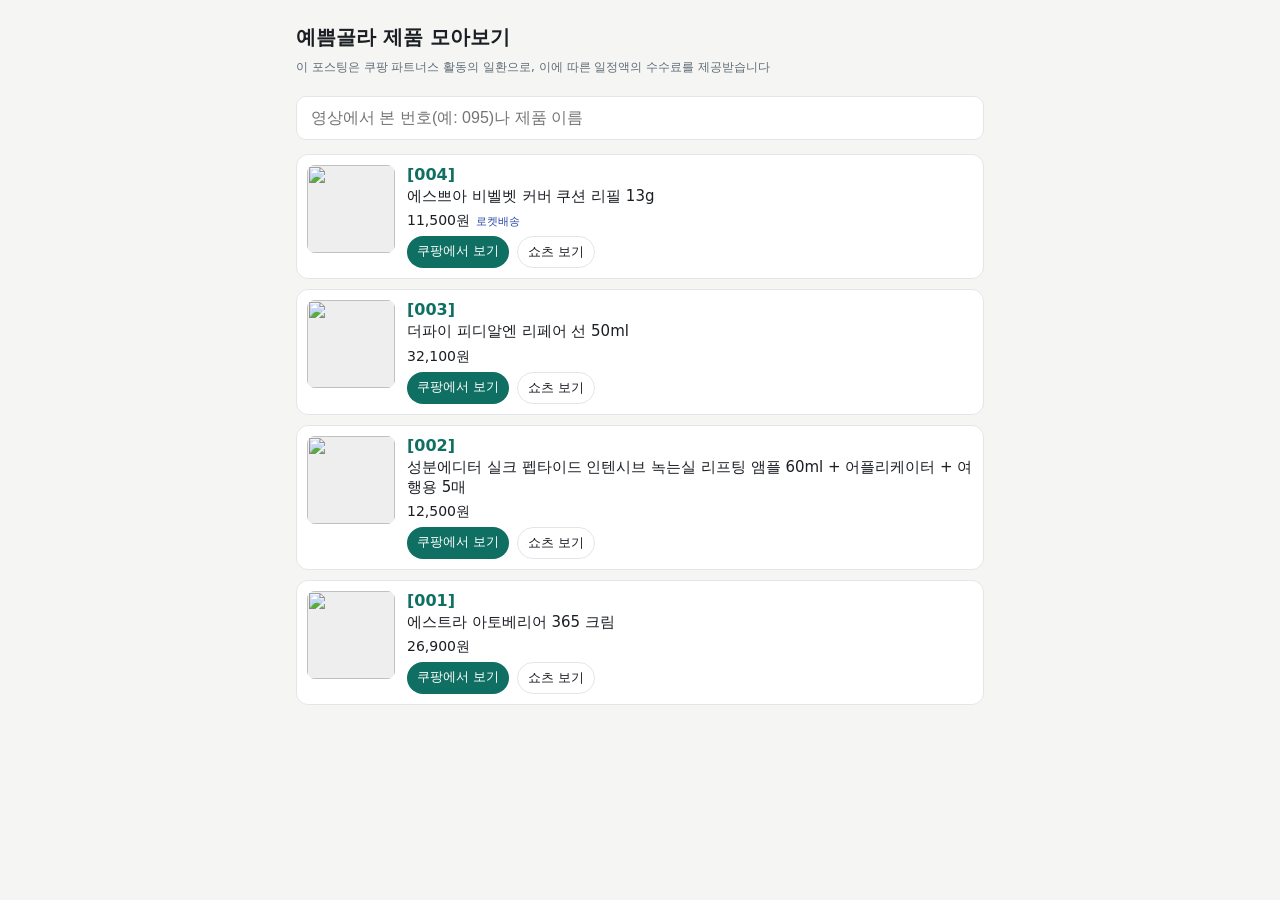
==== beauty/index.html @ f5d32987 "제품 모아보기 갱신" ====
<!doctype html><html lang="ko"><head><meta charset="utf-8"><meta name="viewport" content="width=device-width, initial-scale=1"><title>예쁨골라 제품 모아보기</title><meta name="robots" content="noindex"><meta name="generator" content="shorts-studio catalog"><style>
:root{--ink:#1b1f24;--muted:#5f6b76;--line:#e3e6e8;--bg:#f5f6f4;--accent:#0f6f62}
*{box-sizing:border-box}body{margin:0;background:var(--bg);color:var(--ink);font-family:Pretendard,"Malgun Gothic","Apple SD Gothic Neo",system-ui,sans-serif}
.wrap{max-width:720px;margin:0 auto;padding:16px}h1{font-size:20px;margin:8px 0}.note{font-size:12px;color:var(--muted);margin:0 0 12px}
input{width:100%;padding:12px 14px;font-size:16px;border:1px solid var(--line);border-radius:10px;margin:8px 0 14px}
.item{display:grid;grid-template-columns:88px 1fr;gap:12px;background:#fff;border:1px solid var(--line);border-radius:12px;padding:10px;margin-bottom:10px}
.item img{width:88px;height:88px;object-fit:cover;border-radius:8px;background:#eee}.no{font-weight:800;color:var(--accent)}
.name{margin:2px 0 4px;font-size:15px;line-height:1.35}.price{font-size:14px}.rocket{font-size:11px;color:#2448a8;margin-left:6px}
.links{display:flex;gap:8px;margin-top:6px;flex-wrap:wrap}.links a{font-size:13px;padding:6px 10px;border-radius:999px;text-decoration:none}
.buy{background:var(--accent);color:#fff}.short{border:1px solid var(--line);color:var(--ink)}.ch{display:block;background:#fff;border:1px solid var(--line);
border-radius:12px;padding:14px;margin-bottom:10px;color:var(--ink);text-decoration:none}.empty{color:var(--muted)}
</style></head><body><main class="wrap"><h1>예쁨골라 제품 모아보기</h1><p class="note">이 포스팅은 쿠팡 파트너스 활동의 일환으로, 이에 따른 일정액의 수수료를 제공받습니다</p><input id="q" type="search" placeholder="영상에서 본 번호(예: 095)나 제품 이름" aria-label="번호·이름으로 찾기"><article class="item" data-key="004 4 에스쁘아 비벨벳 커버 쿠션 리필 13g"><img src="https://img1a.coupangcdn.com/image/retail/images/2025/01/31/17/9/7829674d-c521-459e-8a57-51065026a9c6.jpg" alt="" loading="lazy"><div><span class="no">[004]</span><p class="name">에스쁘아 비벨벳 커버 쿠션 리필 13g</p><span class="price">11,500원</span><span class=rocket>로켓배송</span><div class="links"><a class="buy" href="https://link.coupang.com/a/h3ngBM0O5Y" target="_blank" rel="nofollow sponsored noopener">쿠팡에서 보기</a><a class="short" href="https://youtube.com/shorts/Rty9IwU-NJ4" target="_blank" rel="noopener">쇼츠 보기</a></div></div></article><article class="item" data-key="003 3 더파이 피디알엔 리페어 선 50ml"><img src="https://img3a.coupangcdn.com/image/vendor_inventory/4d33/4e8fe32e0a50667afe4fd91e2cf622494f695c1d58e54f329a84e0786a2d.jpg" alt="" loading="lazy"><div><span class="no">[003]</span><p class="name">더파이 피디알엔 리페어 선 50ml</p><span class="price">32,100원</span><div class="links"><a class="buy" href="https://link.coupang.com/a/h1JE4hss5k" target="_blank" rel="nofollow sponsored noopener">쿠팡에서 보기</a><a class="short" href="https://youtube.com/shorts/R-i8f2YVtyM" target="_blank" rel="noopener">쇼츠 보기</a></div></div></article><article class="item" data-key="002 2 성분에디터 실크 펩타이드 인텐시브 녹는실 리프팅 앰플 60ml + 어플리케이터 + 여행용 5매"><img src="https://image7.coupangcdn.com/image/vendor_inventory/8b68/6ecbd75c03e4c15cbd93680e55dc2c31c82edcc6c1f47f223f6ab9765e2a.jpg" alt="" loading="lazy"><div><span class="no">[002]</span><p class="name">성분에디터 실크 펩타이드 인텐시브 녹는실 리프팅 앰플 60ml + 어플리케이터 + 여행용 5매</p><span class="price">12,500원</span><div class="links"><a class="buy" href="https://link.coupang.com/a/hZWe7Q0KpU" target="_blank" rel="nofollow sponsored noopener">쿠팡에서 보기</a><a class="short" href="https://youtube.com/shorts/kcRE8OQ2gSI" target="_blank" rel="noopener">쇼츠 보기</a></div></div></article><article class="item" data-key="001 1 에스트라 아토베리어 365 크림"><img src="https://img2c.coupangcdn.com/image/vendor_inventory/8222/2abf1f5fb2c41c432e0355b8df2d92a4c106ab1d17af9826382045b53b02.jpg" alt="" loading="lazy"><div><span class="no">[001]</span><p class="name">에스트라 아토베리어 365 크림</p><span class="price">26,900원</span><div class="links"><a class="buy" href="https://link.coupang.com/a/hYNiGQYQpM" target="_blank" rel="nofollow sponsored noopener">쿠팡에서 보기</a><a class="short" href="https://youtube.com/shorts/uqQqMk6IiQE" target="_blank" rel="noopener">쇼츠 보기</a></div></div></article></main><script>(function(){var q=document.getElementById('q');if(!q)return;q.addEventListener('input',function(){
var v=q.value.trim().replace(/[\[\]]/g,'').toLowerCase();document.querySelectorAll('.item').forEach(function(el){
el.style.display=!v||el.getAttribute('data-key').indexOf(v)!==-1?'':'none';});});})();</script></body></html>
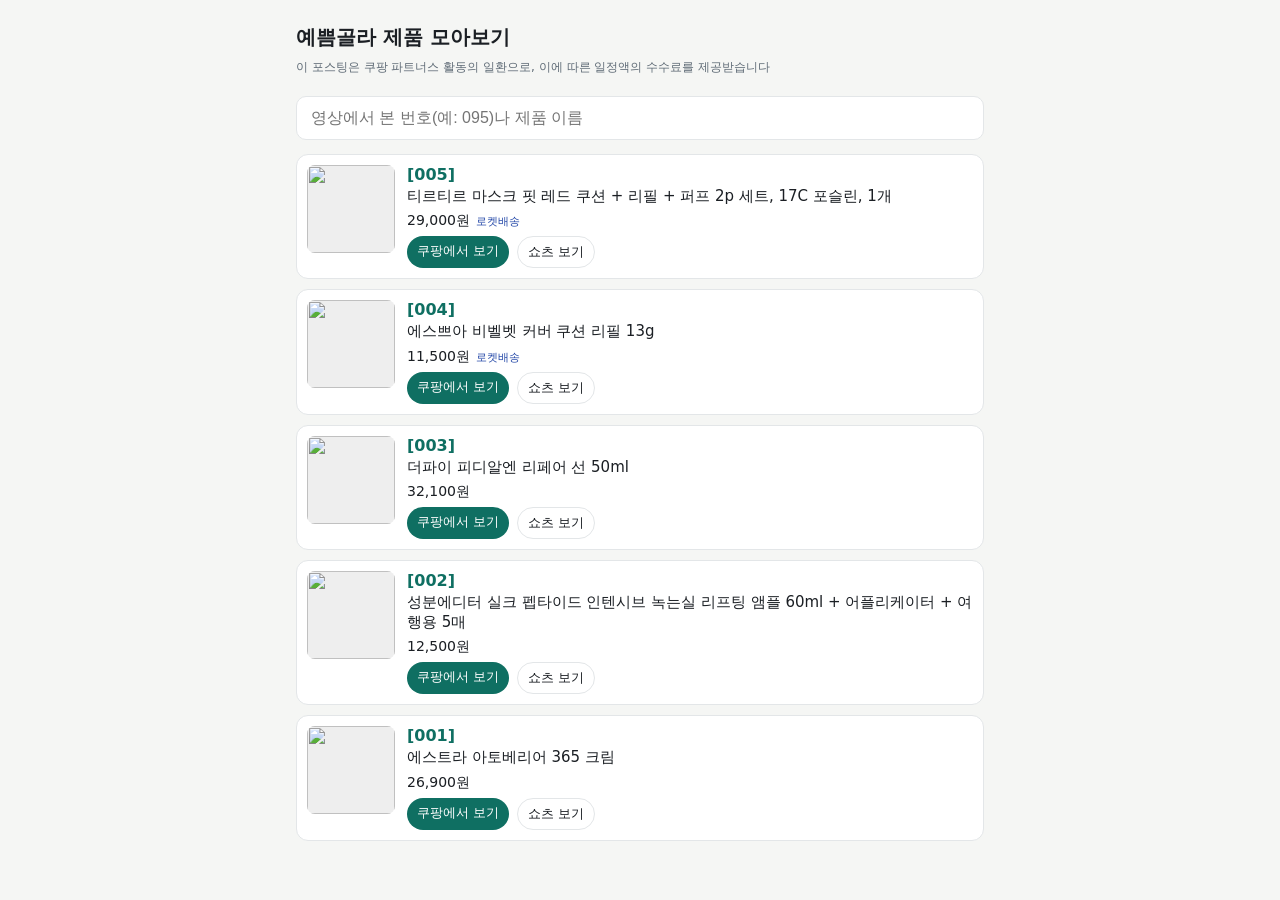
==== commit 0462ad90: "제품 모아보기 갱신" ====
--- a/beauty/index.html
+++ b/beauty/index.html
@@ -9,6 +9,6 @@
 .links{display:flex;gap:8px;margin-top:6px;flex-wrap:wrap}.links a{font-size:13px;padding:6px 10px;border-radius:999px;text-decoration:none}
 .buy{background:var(--accent);color:#fff}.short{border:1px solid var(--line);color:var(--ink)}.ch{display:block;background:#fff;border:1px solid var(--line);
 border-radius:12px;padding:14px;margin-bottom:10px;color:var(--ink);text-decoration:none}.empty{color:var(--muted)}
-</style></head><body><main class="wrap"><h1>예쁨골라 제품 모아보기</h1><p class="note">이 포스팅은 쿠팡 파트너스 활동의 일환으로, 이에 따른 일정액의 수수료를 제공받습니다</p><input id="q" type="search" placeholder="영상에서 본 번호(예: 095)나 제품 이름" aria-label="번호·이름으로 찾기"><article class="item" data-key="004 4 에스쁘아 비벨벳 커버 쿠션 리필 13g"><img src="https://img1a.coupangcdn.com/image/retail/images/2025/01/31/17/9/7829674d-c521-459e-8a57-51065026a9c6.jpg" alt="" loading="lazy"><div><span class="no">[004]</span><p class="name">에스쁘아 비벨벳 커버 쿠션 리필 13g</p><span class="price">11,500원</span><span class=rocket>로켓배송</span><div class="links"><a class="buy" href="https://link.coupang.com/a/h3ngBM0O5Y" target="_blank" rel="nofollow sponsored noopener">쿠팡에서 보기</a><a class="short" href="https://youtube.com/shorts/Rty9IwU-NJ4" target="_blank" rel="noopener">쇼츠 보기</a></div></div></article><article class="item" data-key="003 3 더파이 피디알엔 리페어 선 50ml"><img src="https://img3a.coupangcdn.com/image/vendor_inventory/4d33/4e8fe32e0a50667afe4fd91e2cf622494f695c1d58e54f329a84e0786a2d.jpg" alt="" loading="lazy"><div><span class="no">[003]</span><p class="name">더파이 피디알엔 리페어 선 50ml</p><span class="price">32,100원</span><div class="links"><a class="buy" href="https://link.coupang.com/a/h1JE4hss5k" target="_blank" rel="nofollow sponsored noopener">쿠팡에서 보기</a><a class="short" href="https://youtube.com/shorts/R-i8f2YVtyM" target="_blank" rel="noopener">쇼츠 보기</a></div></div></article><article class="item" data-key="002 2 성분에디터 실크 펩타이드 인텐시브 녹는실 리프팅 앰플 60ml + 어플리케이터 + 여행용 5매"><img src="https://image7.coupangcdn.com/image/vendor_inventory/8b68/6ecbd75c03e4c15cbd93680e55dc2c31c82edcc6c1f47f223f6ab9765e2a.jpg" alt="" loading="lazy"><div><span class="no">[002]</span><p class="name">성분에디터 실크 펩타이드 인텐시브 녹는실 리프팅 앰플 60ml + 어플리케이터 + 여행용 5매</p><span class="price">12,500원</span><div class="links"><a class="buy" href="https://link.coupang.com/a/hZWe7Q0KpU" target="_blank" rel="nofollow sponsored noopener">쿠팡에서 보기</a><a class="short" href="https://youtube.com/shorts/kcRE8OQ2gSI" target="_blank" rel="noopener">쇼츠 보기</a></div></div></article><article class="item" data-key="001 1 에스트라 아토베리어 365 크림"><img src="https://img2c.coupangcdn.com/image/vendor_inventory/8222/2abf1f5fb2c41c432e0355b8df2d92a4c106ab1d17af9826382045b53b02.jpg" alt="" loading="lazy"><div><span class="no">[001]</span><p class="name">에스트라 아토베리어 365 크림</p><span class="price">26,900원</span><div class="links"><a class="buy" href="https://link.coupang.com/a/hYNiGQYQpM" target="_blank" rel="nofollow sponsored noopener">쿠팡에서 보기</a><a class="short" href="https://youtube.com/shorts/uqQqMk6IiQE" target="_blank" rel="noopener">쇼츠 보기</a></div></div></article></main><script>(function(){var q=document.getElementById('q');if(!q)return;q.addEventListener('input',function(){
+</style></head><body><main class="wrap"><h1>예쁨골라 제품 모아보기</h1><p class="note">이 포스팅은 쿠팡 파트너스 활동의 일환으로, 이에 따른 일정액의 수수료를 제공받습니다</p><input id="q" type="search" placeholder="영상에서 본 번호(예: 095)나 제품 이름" aria-label="번호·이름으로 찾기"><article class="item" data-key="005 5 티르티르 마스크 핏 레드 쿠션 + 리필 + 퍼프 2p 세트, 17c 포슬린, 1개"><img src="https://img3c.coupangcdn.com/image/retail/images/497950694159186-9153d0c7-4e32-4827-a064-f2027ef36c32.jpg" alt="" loading="lazy"><div><span class="no">[005]</span><p class="name">티르티르 마스크 핏 레드 쿠션 + 리필 + 퍼프 2p 세트, 17C 포슬린, 1개</p><span class="price">29,000원</span><span class=rocket>로켓배송</span><div class="links"><a class="buy" href="https://link.coupang.com/a/h4Qbt0vzHM" target="_blank" rel="nofollow sponsored noopener">쿠팡에서 보기</a><a class="short" href="https://youtube.com/shorts/YHD7drnmeQc" target="_blank" rel="noopener">쇼츠 보기</a></div></div></article><article class="item" data-key="004 4 에스쁘아 비벨벳 커버 쿠션 리필 13g"><img src="https://img1a.coupangcdn.com/image/retail/images/2025/01/31/17/9/7829674d-c521-459e-8a57-51065026a9c6.jpg" alt="" loading="lazy"><div><span class="no">[004]</span><p class="name">에스쁘아 비벨벳 커버 쿠션 리필 13g</p><span class="price">11,500원</span><span class=rocket>로켓배송</span><div class="links"><a class="buy" href="https://link.coupang.com/a/h3ngBM0O5Y" target="_blank" rel="nofollow sponsored noopener">쿠팡에서 보기</a><a class="short" href="https://youtube.com/shorts/Rty9IwU-NJ4" target="_blank" rel="noopener">쇼츠 보기</a></div></div></article><article class="item" data-key="003 3 더파이 피디알엔 리페어 선 50ml"><img src="https://img3a.coupangcdn.com/image/vendor_inventory/4d33/4e8fe32e0a50667afe4fd91e2cf622494f695c1d58e54f329a84e0786a2d.jpg" alt="" loading="lazy"><div><span class="no">[003]</span><p class="name">더파이 피디알엔 리페어 선 50ml</p><span class="price">32,100원</span><div class="links"><a class="buy" href="https://link.coupang.com/a/h1JE4hss5k" target="_blank" rel="nofollow sponsored noopener">쿠팡에서 보기</a><a class="short" href="https://youtube.com/shorts/R-i8f2YVtyM" target="_blank" rel="noopener">쇼츠 보기</a></div></div></article><article class="item" data-key="002 2 성분에디터 실크 펩타이드 인텐시브 녹는실 리프팅 앰플 60ml + 어플리케이터 + 여행용 5매"><img src="https://image7.coupangcdn.com/image/vendor_inventory/8b68/6ecbd75c03e4c15cbd93680e55dc2c31c82edcc6c1f47f223f6ab9765e2a.jpg" alt="" loading="lazy"><div><span class="no">[002]</span><p class="name">성분에디터 실크 펩타이드 인텐시브 녹는실 리프팅 앰플 60ml + 어플리케이터 + 여행용 5매</p><span class="price">12,500원</span><div class="links"><a class="buy" href="https://link.coupang.com/a/hZWe7Q0KpU" target="_blank" rel="nofollow sponsored noopener">쿠팡에서 보기</a><a class="short" href="https://youtube.com/shorts/kcRE8OQ2gSI" target="_blank" rel="noopener">쇼츠 보기</a></div></div></article><article class="item" data-key="001 1 에스트라 아토베리어 365 크림"><img src="https://img2c.coupangcdn.com/image/vendor_inventory/8222/2abf1f5fb2c41c432e0355b8df2d92a4c106ab1d17af9826382045b53b02.jpg" alt="" loading="lazy"><div><span class="no">[001]</span><p class="name">에스트라 아토베리어 365 크림</p><span class="price">26,900원</span><div class="links"><a class="buy" href="https://link.coupang.com/a/hYNiGQYQpM" target="_blank" rel="nofollow sponsored noopener">쿠팡에서 보기</a><a class="short" href="https://youtube.com/shorts/uqQqMk6IiQE" target="_blank" rel="noopener">쇼츠 보기</a></div></div></article></main><script>(function(){var q=document.getElementById('q');if(!q)return;q.addEventListener('input',function(){
 var v=q.value.trim().replace(/[\[\]]/g,'').toLowerCase();document.querySelectorAll('.item').forEach(function(el){
 el.style.display=!v||el.getAttribute('data-key').indexOf(v)!==-1?'':'none';});});})();</script></body></html>
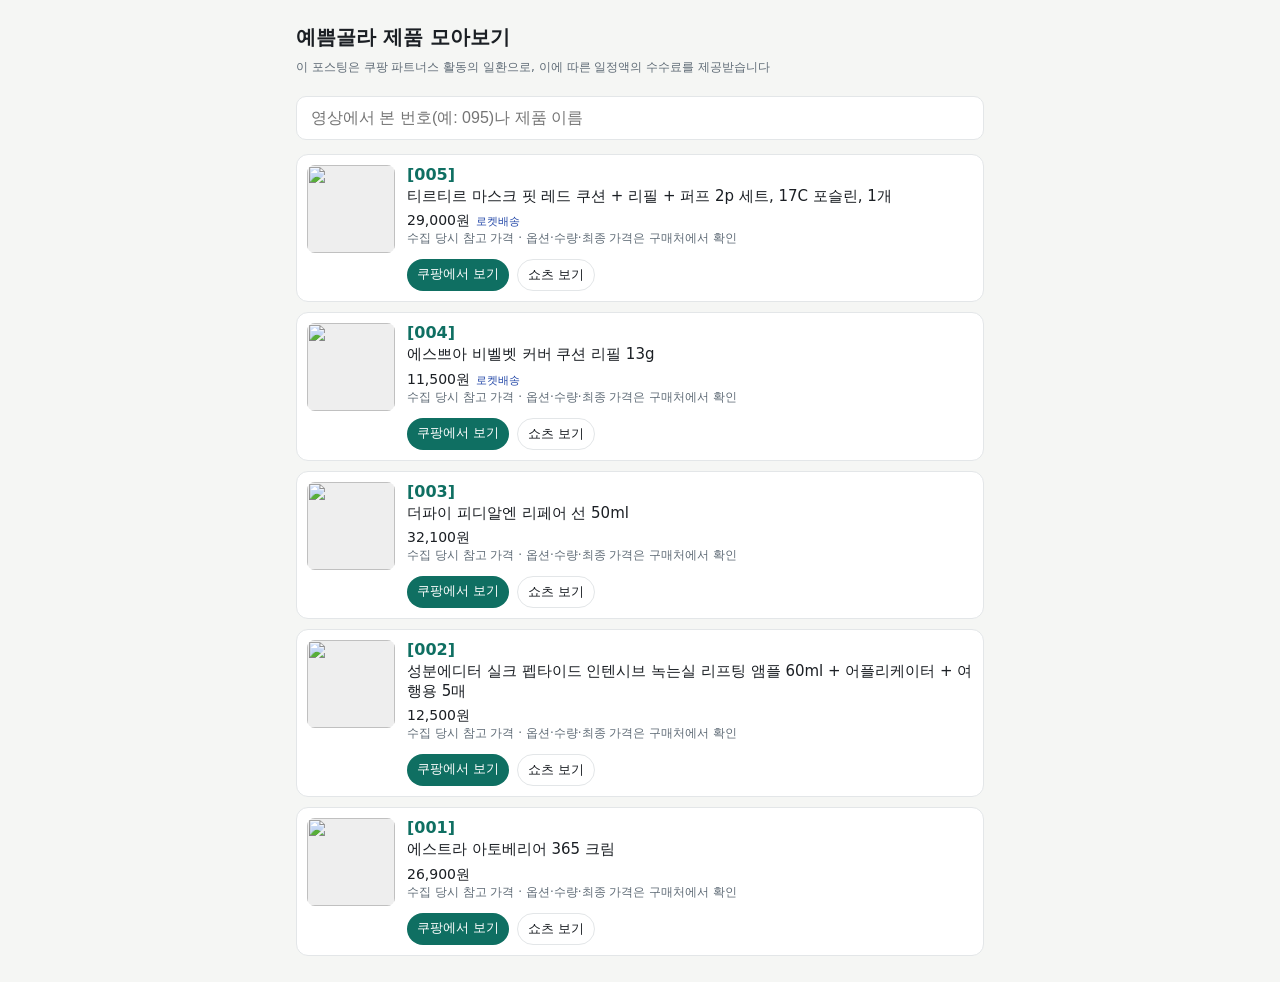
==== commit 778c018f: "제품 모아보기 갱신" ====
--- a/beauty/index.html
+++ b/beauty/index.html
@@ -9,6 +9,6 @@
 .links{display:flex;gap:8px;margin-top:6px;flex-wrap:wrap}.links a{font-size:13px;padding:6px 10px;border-radius:999px;text-decoration:none}
 .buy{background:var(--accent);color:#fff}.short{border:1px solid var(--line);color:var(--ink)}.ch{display:block;background:#fff;border:1px solid var(--line);
 border-radius:12px;padding:14px;margin-bottom:10px;color:var(--ink);text-decoration:none}.empty{color:var(--muted)}
-</style></head><body><main class="wrap"><h1>예쁨골라 제품 모아보기</h1><p class="note">이 포스팅은 쿠팡 파트너스 활동의 일환으로, 이에 따른 일정액의 수수료를 제공받습니다</p><input id="q" type="search" placeholder="영상에서 본 번호(예: 095)나 제품 이름" aria-label="번호·이름으로 찾기"><article class="item" data-key="005 5 티르티르 마스크 핏 레드 쿠션 + 리필 + 퍼프 2p 세트, 17c 포슬린, 1개"><img src="https://img3c.coupangcdn.com/image/retail/images/497950694159186-9153d0c7-4e32-4827-a064-f2027ef36c32.jpg" alt="" loading="lazy"><div><span class="no">[005]</span><p class="name">티르티르 마스크 핏 레드 쿠션 + 리필 + 퍼프 2p 세트, 17C 포슬린, 1개</p><span class="price">29,000원</span><span class=rocket>로켓배송</span><div class="links"><a class="buy" href="https://link.coupang.com/a/h4Qbt0vzHM" target="_blank" rel="nofollow sponsored noopener">쿠팡에서 보기</a><a class="short" href="https://youtube.com/shorts/YHD7drnmeQc" target="_blank" rel="noopener">쇼츠 보기</a></div></div></article><article class="item" data-key="004 4 에스쁘아 비벨벳 커버 쿠션 리필 13g"><img src="https://img1a.coupangcdn.com/image/retail/images/2025/01/31/17/9/7829674d-c521-459e-8a57-51065026a9c6.jpg" alt="" loading="lazy"><div><span class="no">[004]</span><p class="name">에스쁘아 비벨벳 커버 쿠션 리필 13g</p><span class="price">11,500원</span><span class=rocket>로켓배송</span><div class="links"><a class="buy" href="https://link.coupang.com/a/h3ngBM0O5Y" target="_blank" rel="nofollow sponsored noopener">쿠팡에서 보기</a><a class="short" href="https://youtube.com/shorts/Rty9IwU-NJ4" target="_blank" rel="noopener">쇼츠 보기</a></div></div></article><article class="item" data-key="003 3 더파이 피디알엔 리페어 선 50ml"><img src="https://img3a.coupangcdn.com/image/vendor_inventory/4d33/4e8fe32e0a50667afe4fd91e2cf622494f695c1d58e54f329a84e0786a2d.jpg" alt="" loading="lazy"><div><span class="no">[003]</span><p class="name">더파이 피디알엔 리페어 선 50ml</p><span class="price">32,100원</span><div class="links"><a class="buy" href="https://link.coupang.com/a/h1JE4hss5k" target="_blank" rel="nofollow sponsored noopener">쿠팡에서 보기</a><a class="short" href="https://youtube.com/shorts/R-i8f2YVtyM" target="_blank" rel="noopener">쇼츠 보기</a></div></div></article><article class="item" data-key="002 2 성분에디터 실크 펩타이드 인텐시브 녹는실 리프팅 앰플 60ml + 어플리케이터 + 여행용 5매"><img src="https://image7.coupangcdn.com/image/vendor_inventory/8b68/6ecbd75c03e4c15cbd93680e55dc2c31c82edcc6c1f47f223f6ab9765e2a.jpg" alt="" loading="lazy"><div><span class="no">[002]</span><p class="name">성분에디터 실크 펩타이드 인텐시브 녹는실 리프팅 앰플 60ml + 어플리케이터 + 여행용 5매</p><span class="price">12,500원</span><div class="links"><a class="buy" href="https://link.coupang.com/a/hZWe7Q0KpU" target="_blank" rel="nofollow sponsored noopener">쿠팡에서 보기</a><a class="short" href="https://youtube.com/shorts/kcRE8OQ2gSI" target="_blank" rel="noopener">쇼츠 보기</a></div></div></article><article class="item" data-key="001 1 에스트라 아토베리어 365 크림"><img src="https://img2c.coupangcdn.com/image/vendor_inventory/8222/2abf1f5fb2c41c432e0355b8df2d92a4c106ab1d17af9826382045b53b02.jpg" alt="" loading="lazy"><div><span class="no">[001]</span><p class="name">에스트라 아토베리어 365 크림</p><span class="price">26,900원</span><div class="links"><a class="buy" href="https://link.coupang.com/a/hYNiGQYQpM" target="_blank" rel="nofollow sponsored noopener">쿠팡에서 보기</a><a class="short" href="https://youtube.com/shorts/uqQqMk6IiQE" target="_blank" rel="noopener">쇼츠 보기</a></div></div></article></main><script>(function(){var q=document.getElementById('q');if(!q)return;q.addEventListener('input',function(){
+</style></head><body><main class="wrap"><h1>예쁨골라 제품 모아보기</h1><p class="note">이 포스팅은 쿠팡 파트너스 활동의 일환으로, 이에 따른 일정액의 수수료를 제공받습니다</p><input id="q" type="search" placeholder="영상에서 본 번호(예: 095)나 제품 이름" aria-label="번호·이름으로 찾기"><article class="item" data-key="005 5 티르티르 마스크 핏 레드 쿠션 + 리필 + 퍼프 2p 세트, 17c 포슬린, 1개"><img src="https://img3c.coupangcdn.com/image/retail/images/497950694159186-9153d0c7-4e32-4827-a064-f2027ef36c32.jpg" alt="" loading="lazy"><div><span class="no">[005]</span><p class="name">티르티르 마스크 핏 레드 쿠션 + 리필 + 퍼프 2p 세트, 17C 포슬린, 1개</p><span class="price">29,000원</span><span class=rocket>로켓배송</span><p class="note">수집 당시 참고 가격 · 옵션·수량·최종 가격은 구매처에서 확인</p><div class="links"><a class="buy" href="https://link.coupang.com/a/h4Qbt0vzHM" target="_blank" rel="nofollow sponsored noopener">쿠팡에서 보기</a><a class="short" href="https://youtube.com/shorts/YHD7drnmeQc" target="_blank" rel="noopener">쇼츠 보기</a></div></div></article><article class="item" data-key="004 4 에스쁘아 비벨벳 커버 쿠션 리필 13g"><img src="https://img1a.coupangcdn.com/image/retail/images/2025/01/31/17/9/7829674d-c521-459e-8a57-51065026a9c6.jpg" alt="" loading="lazy"><div><span class="no">[004]</span><p class="name">에스쁘아 비벨벳 커버 쿠션 리필 13g</p><span class="price">11,500원</span><span class=rocket>로켓배송</span><p class="note">수집 당시 참고 가격 · 옵션·수량·최종 가격은 구매처에서 확인</p><div class="links"><a class="buy" href="https://link.coupang.com/a/h3ngBM0O5Y" target="_blank" rel="nofollow sponsored noopener">쿠팡에서 보기</a><a class="short" href="https://youtube.com/shorts/Rty9IwU-NJ4" target="_blank" rel="noopener">쇼츠 보기</a></div></div></article><article class="item" data-key="003 3 더파이 피디알엔 리페어 선 50ml"><img src="https://img3a.coupangcdn.com/image/vendor_inventory/4d33/4e8fe32e0a50667afe4fd91e2cf622494f695c1d58e54f329a84e0786a2d.jpg" alt="" loading="lazy"><div><span class="no">[003]</span><p class="name">더파이 피디알엔 리페어 선 50ml</p><span class="price">32,100원</span><p class="note">수집 당시 참고 가격 · 옵션·수량·최종 가격은 구매처에서 확인</p><div class="links"><a class="buy" href="https://link.coupang.com/a/h1JE4hss5k" target="_blank" rel="nofollow sponsored noopener">쿠팡에서 보기</a><a class="short" href="https://youtube.com/shorts/R-i8f2YVtyM" target="_blank" rel="noopener">쇼츠 보기</a></div></div></article><article class="item" data-key="002 2 성분에디터 실크 펩타이드 인텐시브 녹는실 리프팅 앰플 60ml + 어플리케이터 + 여행용 5매"><img src="https://image7.coupangcdn.com/image/vendor_inventory/8b68/6ecbd75c03e4c15cbd93680e55dc2c31c82edcc6c1f47f223f6ab9765e2a.jpg" alt="" loading="lazy"><div><span class="no">[002]</span><p class="name">성분에디터 실크 펩타이드 인텐시브 녹는실 리프팅 앰플 60ml + 어플리케이터 + 여행용 5매</p><span class="price">12,500원</span><p class="note">수집 당시 참고 가격 · 옵션·수량·최종 가격은 구매처에서 확인</p><div class="links"><a class="buy" href="https://link.coupang.com/a/hZWe7Q0KpU" target="_blank" rel="nofollow sponsored noopener">쿠팡에서 보기</a><a class="short" href="https://youtube.com/shorts/kcRE8OQ2gSI" target="_blank" rel="noopener">쇼츠 보기</a></div></div></article><article class="item" data-key="001 1 에스트라 아토베리어 365 크림"><img src="https://img2c.coupangcdn.com/image/vendor_inventory/8222/2abf1f5fb2c41c432e0355b8df2d92a4c106ab1d17af9826382045b53b02.jpg" alt="" loading="lazy"><div><span class="no">[001]</span><p class="name">에스트라 아토베리어 365 크림</p><span class="price">26,900원</span><p class="note">수집 당시 참고 가격 · 옵션·수량·최종 가격은 구매처에서 확인</p><div class="links"><a class="buy" href="https://link.coupang.com/a/hYNiGQYQpM" target="_blank" rel="nofollow sponsored noopener">쿠팡에서 보기</a><a class="short" href="https://youtube.com/shorts/uqQqMk6IiQE" target="_blank" rel="noopener">쇼츠 보기</a></div></div></article></main><script>(function(){var q=document.getElementById('q');if(!q)return;q.addEventListener('input',function(){
 var v=q.value.trim().replace(/[\[\]]/g,'').toLowerCase();document.querySelectorAll('.item').forEach(function(el){
 el.style.display=!v||el.getAttribute('data-key').indexOf(v)!==-1?'':'none';});});})();</script></body></html>
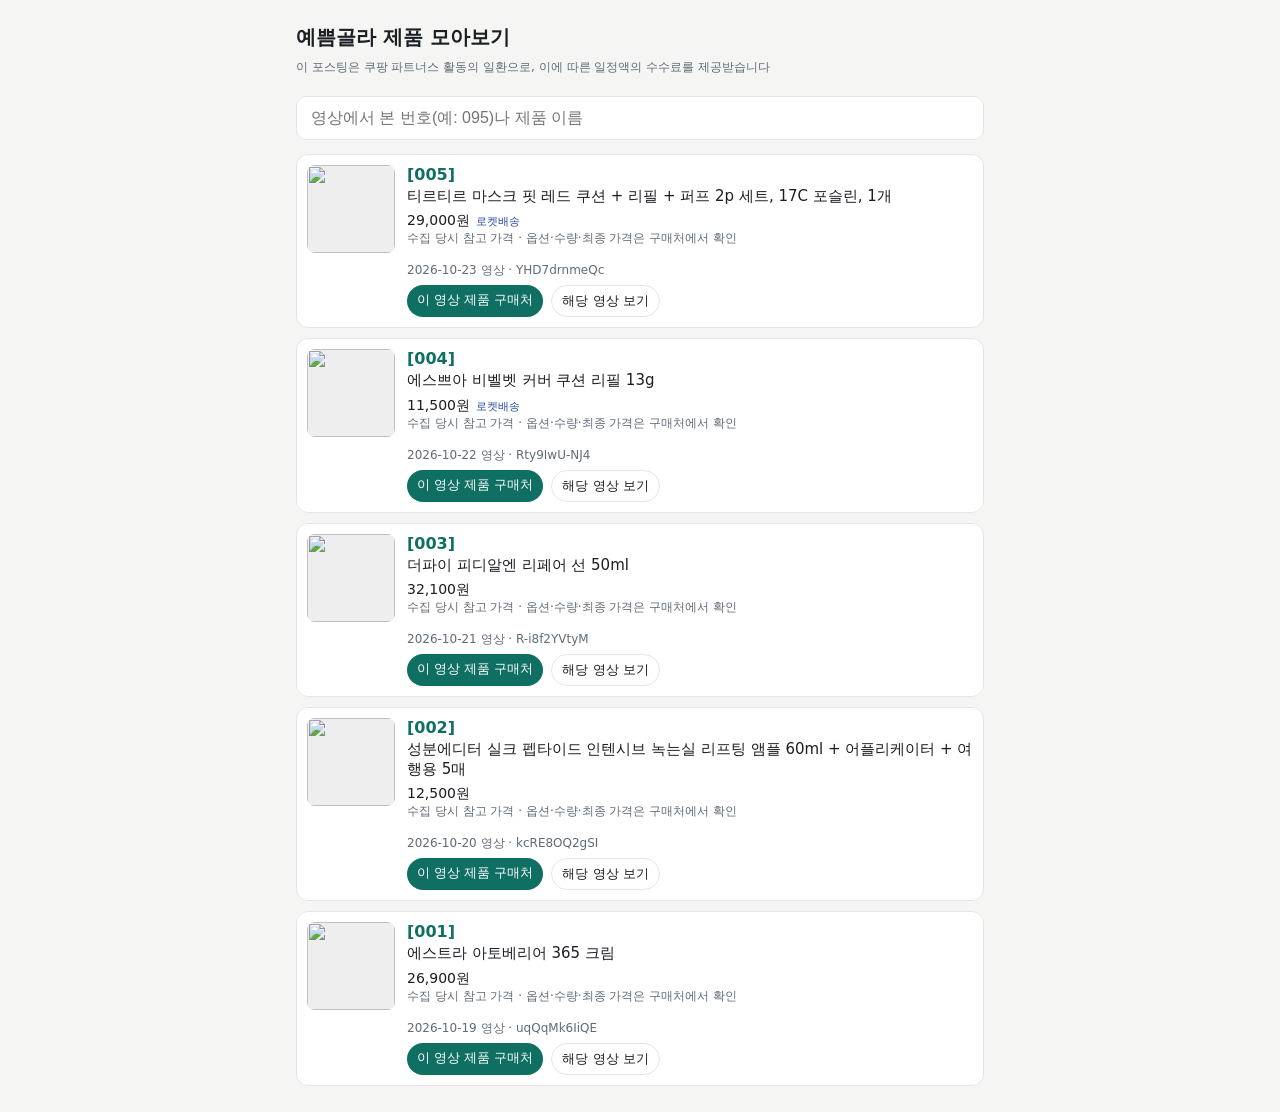
==== commit d42894d2: "제품 모아보기 갱신" ====
--- a/beauty/index.html
+++ b/beauty/index.html
@@ -9,6 +9,6 @@
 .links{display:flex;gap:8px;margin-top:6px;flex-wrap:wrap}.links a{font-size:13px;padding:6px 10px;border-radius:999px;text-decoration:none}
 .buy{background:var(--accent);color:#fff}.short{border:1px solid var(--line);color:var(--ink)}.ch{display:block;background:#fff;border:1px solid var(--line);
 border-radius:12px;padding:14px;margin-bottom:10px;color:var(--ink);text-decoration:none}.empty{color:var(--muted)}
-</style></head><body><main class="wrap"><h1>예쁨골라 제품 모아보기</h1><p class="note">이 포스팅은 쿠팡 파트너스 활동의 일환으로, 이에 따른 일정액의 수수료를 제공받습니다</p><input id="q" type="search" placeholder="영상에서 본 번호(예: 095)나 제품 이름" aria-label="번호·이름으로 찾기"><article class="item" data-key="005 5 티르티르 마스크 핏 레드 쿠션 + 리필 + 퍼프 2p 세트, 17c 포슬린, 1개"><img src="https://img3c.coupangcdn.com/image/retail/images/497950694159186-9153d0c7-4e32-4827-a064-f2027ef36c32.jpg" alt="" loading="lazy"><div><span class="no">[005]</span><p class="name">티르티르 마스크 핏 레드 쿠션 + 리필 + 퍼프 2p 세트, 17C 포슬린, 1개</p><span class="price">29,000원</span><span class=rocket>로켓배송</span><p class="note">수집 당시 참고 가격 · 옵션·수량·최종 가격은 구매처에서 확인</p><div class="links"><a class="buy" href="https://link.coupang.com/a/h4Qbt0vzHM" target="_blank" rel="nofollow sponsored noopener">쿠팡에서 보기</a><a class="short" href="https://youtube.com/shorts/YHD7drnmeQc" target="_blank" rel="noopener">쇼츠 보기</a></div></div></article><article class="item" data-key="004 4 에스쁘아 비벨벳 커버 쿠션 리필 13g"><img src="https://img1a.coupangcdn.com/image/retail/images/2025/01/31/17/9/7829674d-c521-459e-8a57-51065026a9c6.jpg" alt="" loading="lazy"><div><span class="no">[004]</span><p class="name">에스쁘아 비벨벳 커버 쿠션 리필 13g</p><span class="price">11,500원</span><span class=rocket>로켓배송</span><p class="note">수집 당시 참고 가격 · 옵션·수량·최종 가격은 구매처에서 확인</p><div class="links"><a class="buy" href="https://link.coupang.com/a/h3ngBM0O5Y" target="_blank" rel="nofollow sponsored noopener">쿠팡에서 보기</a><a class="short" href="https://youtube.com/shorts/Rty9IwU-NJ4" target="_blank" rel="noopener">쇼츠 보기</a></div></div></article><article class="item" data-key="003 3 더파이 피디알엔 리페어 선 50ml"><img src="https://img3a.coupangcdn.com/image/vendor_inventory/4d33/4e8fe32e0a50667afe4fd91e2cf622494f695c1d58e54f329a84e0786a2d.jpg" alt="" loading="lazy"><div><span class="no">[003]</span><p class="name">더파이 피디알엔 리페어 선 50ml</p><span class="price">32,100원</span><p class="note">수집 당시 참고 가격 · 옵션·수량·최종 가격은 구매처에서 확인</p><div class="links"><a class="buy" href="https://link.coupang.com/a/h1JE4hss5k" target="_blank" rel="nofollow sponsored noopener">쿠팡에서 보기</a><a class="short" href="https://youtube.com/shorts/R-i8f2YVtyM" target="_blank" rel="noopener">쇼츠 보기</a></div></div></article><article class="item" data-key="002 2 성분에디터 실크 펩타이드 인텐시브 녹는실 리프팅 앰플 60ml + 어플리케이터 + 여행용 5매"><img src="https://image7.coupangcdn.com/image/vendor_inventory/8b68/6ecbd75c03e4c15cbd93680e55dc2c31c82edcc6c1f47f223f6ab9765e2a.jpg" alt="" loading="lazy"><div><span class="no">[002]</span><p class="name">성분에디터 실크 펩타이드 인텐시브 녹는실 리프팅 앰플 60ml + 어플리케이터 + 여행용 5매</p><span class="price">12,500원</span><p class="note">수집 당시 참고 가격 · 옵션·수량·최종 가격은 구매처에서 확인</p><div class="links"><a class="buy" href="https://link.coupang.com/a/hZWe7Q0KpU" target="_blank" rel="nofollow sponsored noopener">쿠팡에서 보기</a><a class="short" href="https://youtube.com/shorts/kcRE8OQ2gSI" target="_blank" rel="noopener">쇼츠 보기</a></div></div></article><article class="item" data-key="001 1 에스트라 아토베리어 365 크림"><img src="https://img2c.coupangcdn.com/image/vendor_inventory/8222/2abf1f5fb2c41c432e0355b8df2d92a4c106ab1d17af9826382045b53b02.jpg" alt="" loading="lazy"><div><span class="no">[001]</span><p class="name">에스트라 아토베리어 365 크림</p><span class="price">26,900원</span><p class="note">수집 당시 참고 가격 · 옵션·수량·최종 가격은 구매처에서 확인</p><div class="links"><a class="buy" href="https://link.coupang.com/a/hYNiGQYQpM" target="_blank" rel="nofollow sponsored noopener">쿠팡에서 보기</a><a class="short" href="https://youtube.com/shorts/uqQqMk6IiQE" target="_blank" rel="noopener">쇼츠 보기</a></div></div></article></main><script>(function(){var q=document.getElementById('q');if(!q)return;q.addEventListener('input',function(){
+</style></head><body><main class="wrap"><h1>예쁨골라 제품 모아보기</h1><p class="note">이 포스팅은 쿠팡 파트너스 활동의 일환으로, 이에 따른 일정액의 수수료를 제공받습니다</p><input id="q" type="search" placeholder="영상에서 본 번호(예: 095)나 제품 이름" aria-label="번호·이름으로 찾기"><article class="item" data-key="005 5 티르티르 마스크 핏 레드 쿠션 + 리필 + 퍼프 2p 세트, 17c 포슬린, 1개"><img src="https://img3c.coupangcdn.com/image/retail/images/497950694159186-9153d0c7-4e32-4827-a064-f2027ef36c32.jpg" alt="" loading="lazy"><div><span class="no">[005]</span><p class="name">티르티르 마스크 핏 레드 쿠션 + 리필 + 퍼프 2p 세트, 17C 포슬린, 1개</p><span class="price">29,000원</span><span class=rocket>로켓배송</span><p class="note">수집 당시 참고 가격 · 옵션·수량·최종 가격은 구매처에서 확인</p><div class="links"><div><span class="note">2026-10-23 영상 · YHD7drnmeQc</span><div class="links"><a class="buy" href="https://link.coupang.com/a/h4Qbt0vzHM" target="_blank" rel="nofollow sponsored noopener">이 영상 제품 구매처</a><a class="short" href="https://youtube.com/shorts/YHD7drnmeQc" target="_blank" rel="noopener">해당 영상 보기</a></div></div></div></div></article><article class="item" data-key="004 4 에스쁘아 비벨벳 커버 쿠션 리필 13g"><img src="https://img1a.coupangcdn.com/image/retail/images/2025/01/31/17/9/7829674d-c521-459e-8a57-51065026a9c6.jpg" alt="" loading="lazy"><div><span class="no">[004]</span><p class="name">에스쁘아 비벨벳 커버 쿠션 리필 13g</p><span class="price">11,500원</span><span class=rocket>로켓배송</span><p class="note">수집 당시 참고 가격 · 옵션·수량·최종 가격은 구매처에서 확인</p><div class="links"><div><span class="note">2026-10-22 영상 · Rty9IwU-NJ4</span><div class="links"><a class="buy" href="https://link.coupang.com/a/h3ngBM0O5Y" target="_blank" rel="nofollow sponsored noopener">이 영상 제품 구매처</a><a class="short" href="https://youtube.com/shorts/Rty9IwU-NJ4" target="_blank" rel="noopener">해당 영상 보기</a></div></div></div></div></article><article class="item" data-key="003 3 더파이 피디알엔 리페어 선 50ml"><img src="https://img3a.coupangcdn.com/image/vendor_inventory/4d33/4e8fe32e0a50667afe4fd91e2cf622494f695c1d58e54f329a84e0786a2d.jpg" alt="" loading="lazy"><div><span class="no">[003]</span><p class="name">더파이 피디알엔 리페어 선 50ml</p><span class="price">32,100원</span><p class="note">수집 당시 참고 가격 · 옵션·수량·최종 가격은 구매처에서 확인</p><div class="links"><div><span class="note">2026-10-21 영상 · R-i8f2YVtyM</span><div class="links"><a class="buy" href="https://link.coupang.com/a/h1JE4hss5k" target="_blank" rel="nofollow sponsored noopener">이 영상 제품 구매처</a><a class="short" href="https://youtube.com/shorts/R-i8f2YVtyM" target="_blank" rel="noopener">해당 영상 보기</a></div></div></div></div></article><article class="item" data-key="002 2 성분에디터 실크 펩타이드 인텐시브 녹는실 리프팅 앰플 60ml + 어플리케이터 + 여행용 5매"><img src="https://image7.coupangcdn.com/image/vendor_inventory/8b68/6ecbd75c03e4c15cbd93680e55dc2c31c82edcc6c1f47f223f6ab9765e2a.jpg" alt="" loading="lazy"><div><span class="no">[002]</span><p class="name">성분에디터 실크 펩타이드 인텐시브 녹는실 리프팅 앰플 60ml + 어플리케이터 + 여행용 5매</p><span class="price">12,500원</span><p class="note">수집 당시 참고 가격 · 옵션·수량·최종 가격은 구매처에서 확인</p><div class="links"><div><span class="note">2026-10-20 영상 · kcRE8OQ2gSI</span><div class="links"><a class="buy" href="https://link.coupang.com/a/hZWe7Q0KpU" target="_blank" rel="nofollow sponsored noopener">이 영상 제품 구매처</a><a class="short" href="https://youtube.com/shorts/kcRE8OQ2gSI" target="_blank" rel="noopener">해당 영상 보기</a></div></div></div></div></article><article class="item" data-key="001 1 에스트라 아토베리어 365 크림"><img src="https://img2c.coupangcdn.com/image/vendor_inventory/8222/2abf1f5fb2c41c432e0355b8df2d92a4c106ab1d17af9826382045b53b02.jpg" alt="" loading="lazy"><div><span class="no">[001]</span><p class="name">에스트라 아토베리어 365 크림</p><span class="price">26,900원</span><p class="note">수집 당시 참고 가격 · 옵션·수량·최종 가격은 구매처에서 확인</p><div class="links"><div><span class="note">2026-10-19 영상 · uqQqMk6IiQE</span><div class="links"><a class="buy" href="https://link.coupang.com/a/hYNiGQYQpM" target="_blank" rel="nofollow sponsored noopener">이 영상 제품 구매처</a><a class="short" href="https://youtube.com/shorts/uqQqMk6IiQE" target="_blank" rel="noopener">해당 영상 보기</a></div></div></div></div></article></main><script>(function(){var q=document.getElementById('q');if(!q)return;q.addEventListener('input',function(){
 var v=q.value.trim().replace(/[\[\]]/g,'').toLowerCase();document.querySelectorAll('.item').forEach(function(el){
 el.style.display=!v||el.getAttribute('data-key').indexOf(v)!==-1?'':'none';});});})();</script></body></html>
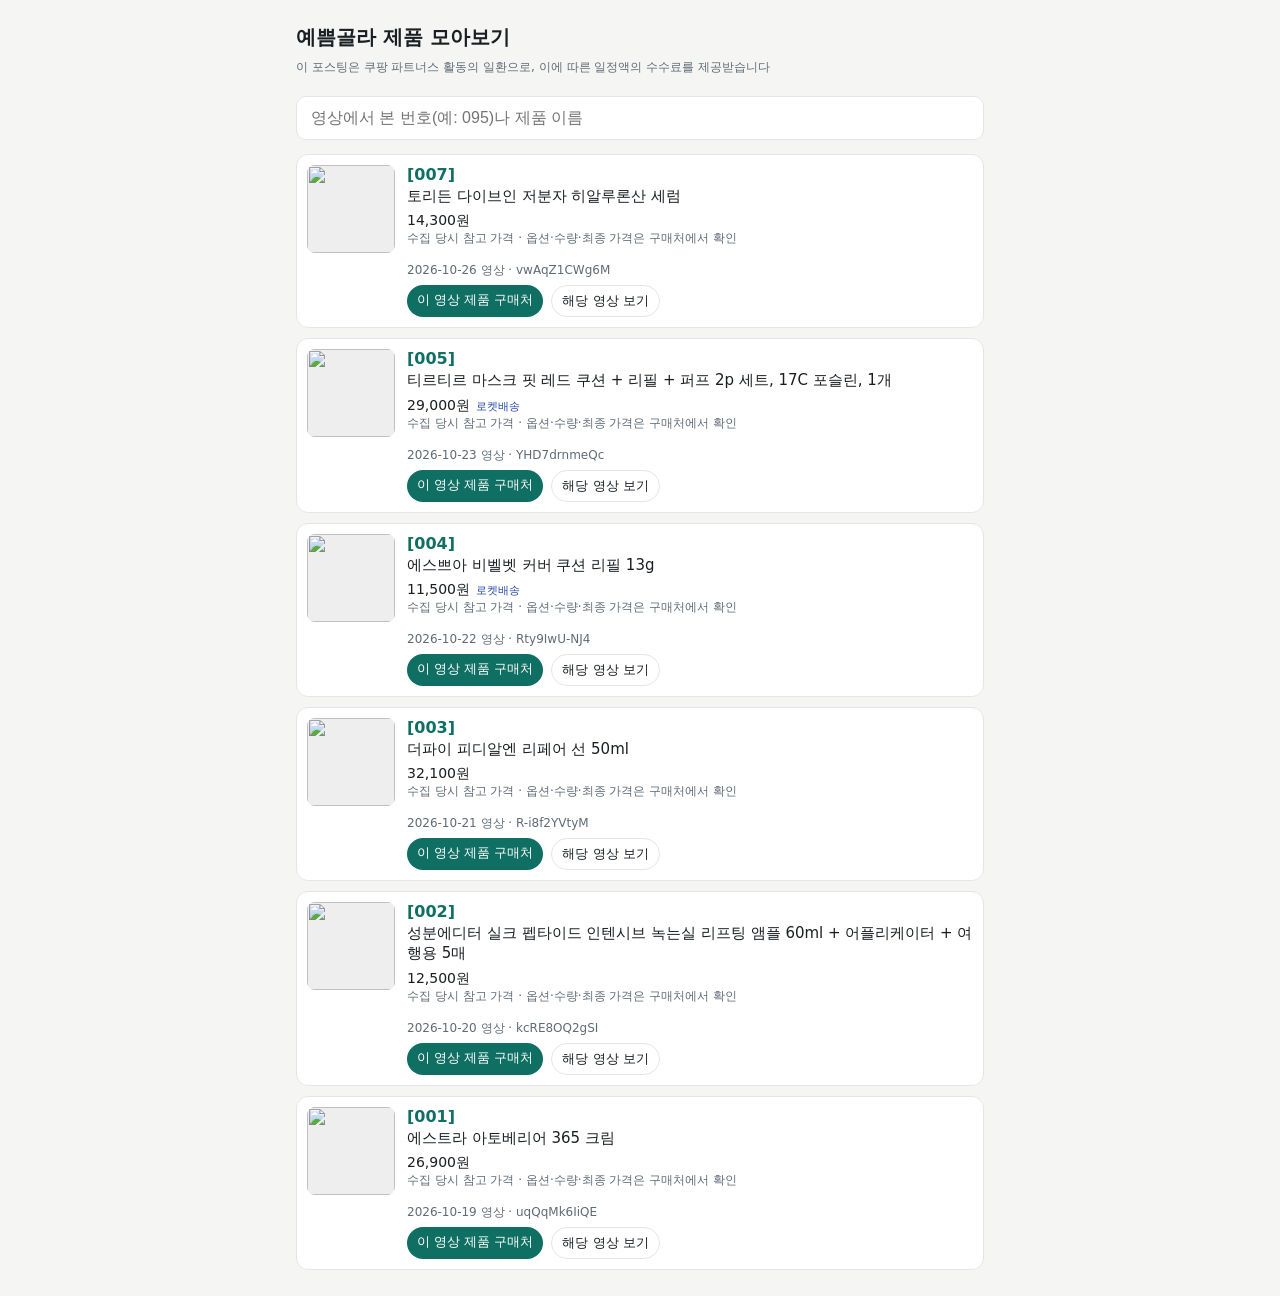
==== commit d1837aab: "제품 모아보기 갱신" ====
--- a/beauty/index.html
+++ b/beauty/index.html
@@ -9,6 +9,6 @@
 .links{display:flex;gap:8px;margin-top:6px;flex-wrap:wrap}.links a{font-size:13px;padding:6px 10px;border-radius:999px;text-decoration:none}
 .buy{background:var(--accent);color:#fff}.short{border:1px solid var(--line);color:var(--ink)}.ch{display:block;background:#fff;border:1px solid var(--line);
 border-radius:12px;padding:14px;margin-bottom:10px;color:var(--ink);text-decoration:none}.empty{color:var(--muted)}
-</style></head><body><main class="wrap"><h1>예쁨골라 제품 모아보기</h1><p class="note">이 포스팅은 쿠팡 파트너스 활동의 일환으로, 이에 따른 일정액의 수수료를 제공받습니다</p><input id="q" type="search" placeholder="영상에서 본 번호(예: 095)나 제품 이름" aria-label="번호·이름으로 찾기"><article class="item" data-key="005 5 티르티르 마스크 핏 레드 쿠션 + 리필 + 퍼프 2p 세트, 17c 포슬린, 1개"><img src="https://img3c.coupangcdn.com/image/retail/images/497950694159186-9153d0c7-4e32-4827-a064-f2027ef36c32.jpg" alt="" loading="lazy"><div><span class="no">[005]</span><p class="name">티르티르 마스크 핏 레드 쿠션 + 리필 + 퍼프 2p 세트, 17C 포슬린, 1개</p><span class="price">29,000원</span><span class=rocket>로켓배송</span><p class="note">수집 당시 참고 가격 · 옵션·수량·최종 가격은 구매처에서 확인</p><div class="links"><div><span class="note">2026-10-23 영상 · YHD7drnmeQc</span><div class="links"><a class="buy" href="https://link.coupang.com/a/h4Qbt0vzHM" target="_blank" rel="nofollow sponsored noopener">이 영상 제품 구매처</a><a class="short" href="https://youtube.com/shorts/YHD7drnmeQc" target="_blank" rel="noopener">해당 영상 보기</a></div></div></div></div></article><article class="item" data-key="004 4 에스쁘아 비벨벳 커버 쿠션 리필 13g"><img src="https://img1a.coupangcdn.com/image/retail/images/2025/01/31/17/9/7829674d-c521-459e-8a57-51065026a9c6.jpg" alt="" loading="lazy"><div><span class="no">[004]</span><p class="name">에스쁘아 비벨벳 커버 쿠션 리필 13g</p><span class="price">11,500원</span><span class=rocket>로켓배송</span><p class="note">수집 당시 참고 가격 · 옵션·수량·최종 가격은 구매처에서 확인</p><div class="links"><div><span class="note">2026-10-22 영상 · Rty9IwU-NJ4</span><div class="links"><a class="buy" href="https://link.coupang.com/a/h3ngBM0O5Y" target="_blank" rel="nofollow sponsored noopener">이 영상 제품 구매처</a><a class="short" href="https://youtube.com/shorts/Rty9IwU-NJ4" target="_blank" rel="noopener">해당 영상 보기</a></div></div></div></div></article><article class="item" data-key="003 3 더파이 피디알엔 리페어 선 50ml"><img src="https://img3a.coupangcdn.com/image/vendor_inventory/4d33/4e8fe32e0a50667afe4fd91e2cf622494f695c1d58e54f329a84e0786a2d.jpg" alt="" loading="lazy"><div><span class="no">[003]</span><p class="name">더파이 피디알엔 리페어 선 50ml</p><span class="price">32,100원</span><p class="note">수집 당시 참고 가격 · 옵션·수량·최종 가격은 구매처에서 확인</p><div class="links"><div><span class="note">2026-10-21 영상 · R-i8f2YVtyM</span><div class="links"><a class="buy" href="https://link.coupang.com/a/h1JE4hss5k" target="_blank" rel="nofollow sponsored noopener">이 영상 제품 구매처</a><a class="short" href="https://youtube.com/shorts/R-i8f2YVtyM" target="_blank" rel="noopener">해당 영상 보기</a></div></div></div></div></article><article class="item" data-key="002 2 성분에디터 실크 펩타이드 인텐시브 녹는실 리프팅 앰플 60ml + 어플리케이터 + 여행용 5매"><img src="https://image7.coupangcdn.com/image/vendor_inventory/8b68/6ecbd75c03e4c15cbd93680e55dc2c31c82edcc6c1f47f223f6ab9765e2a.jpg" alt="" loading="lazy"><div><span class="no">[002]</span><p class="name">성분에디터 실크 펩타이드 인텐시브 녹는실 리프팅 앰플 60ml + 어플리케이터 + 여행용 5매</p><span class="price">12,500원</span><p class="note">수집 당시 참고 가격 · 옵션·수량·최종 가격은 구매처에서 확인</p><div class="links"><div><span class="note">2026-10-20 영상 · kcRE8OQ2gSI</span><div class="links"><a class="buy" href="https://link.coupang.com/a/hZWe7Q0KpU" target="_blank" rel="nofollow sponsored noopener">이 영상 제품 구매처</a><a class="short" href="https://youtube.com/shorts/kcRE8OQ2gSI" target="_blank" rel="noopener">해당 영상 보기</a></div></div></div></div></article><article class="item" data-key="001 1 에스트라 아토베리어 365 크림"><img src="https://img2c.coupangcdn.com/image/vendor_inventory/8222/2abf1f5fb2c41c432e0355b8df2d92a4c106ab1d17af9826382045b53b02.jpg" alt="" loading="lazy"><div><span class="no">[001]</span><p class="name">에스트라 아토베리어 365 크림</p><span class="price">26,900원</span><p class="note">수집 당시 참고 가격 · 옵션·수량·최종 가격은 구매처에서 확인</p><div class="links"><div><span class="note">2026-10-19 영상 · uqQqMk6IiQE</span><div class="links"><a class="buy" href="https://link.coupang.com/a/hYNiGQYQpM" target="_blank" rel="nofollow sponsored noopener">이 영상 제품 구매처</a><a class="short" href="https://youtube.com/shorts/uqQqMk6IiQE" target="_blank" rel="noopener">해당 영상 보기</a></div></div></div></div></article></main><script>(function(){var q=document.getElementById('q');if(!q)return;q.addEventListener('input',function(){
+</style></head><body><main class="wrap"><h1>예쁨골라 제품 모아보기</h1><p class="note">이 포스팅은 쿠팡 파트너스 활동의 일환으로, 이에 따른 일정액의 수수료를 제공받습니다</p><input id="q" type="search" placeholder="영상에서 본 번호(예: 095)나 제품 이름" aria-label="번호·이름으로 찾기"><article class="item" data-key="007 7 토리든 다이브인 저분자 히알루론산 세럼"><img src="https://image3.coupangcdn.com/image/vendor_inventory/7aed/cf0bbcf649e9c7677e759d81d784f8caa15ebf649e03030dc08b00550b06.jpg" alt="" loading="lazy"><div><span class="no">[007]</span><p class="name">토리든 다이브인 저분자 히알루론산 세럼</p><span class="price">14,300원</span><p class="note">수집 당시 참고 가격 · 옵션·수량·최종 가격은 구매처에서 확인</p><div class="links"><div><span class="note">2026-10-26 영상 · vwAqZ1CWg6M</span><div class="links"><a class="buy" href="https://link.coupang.com/a/h8XSNemHuK" target="_blank" rel="nofollow sponsored noopener">이 영상 제품 구매처</a><a class="short" href="https://youtube.com/shorts/vwAqZ1CWg6M" target="_blank" rel="noopener">해당 영상 보기</a></div></div></div></div></article><article class="item" data-key="005 5 티르티르 마스크 핏 레드 쿠션 + 리필 + 퍼프 2p 세트, 17c 포슬린, 1개"><img src="https://img3c.coupangcdn.com/image/retail/images/497950694159186-9153d0c7-4e32-4827-a064-f2027ef36c32.jpg" alt="" loading="lazy"><div><span class="no">[005]</span><p class="name">티르티르 마스크 핏 레드 쿠션 + 리필 + 퍼프 2p 세트, 17C 포슬린, 1개</p><span class="price">29,000원</span><span class=rocket>로켓배송</span><p class="note">수집 당시 참고 가격 · 옵션·수량·최종 가격은 구매처에서 확인</p><div class="links"><div><span class="note">2026-10-23 영상 · YHD7drnmeQc</span><div class="links"><a class="buy" href="https://link.coupang.com/a/h4Qbt0vzHM" target="_blank" rel="nofollow sponsored noopener">이 영상 제품 구매처</a><a class="short" href="https://youtube.com/shorts/YHD7drnmeQc" target="_blank" rel="noopener">해당 영상 보기</a></div></div></div></div></article><article class="item" data-key="004 4 에스쁘아 비벨벳 커버 쿠션 리필 13g"><img src="https://img1a.coupangcdn.com/image/retail/images/2025/01/31/17/9/7829674d-c521-459e-8a57-51065026a9c6.jpg" alt="" loading="lazy"><div><span class="no">[004]</span><p class="name">에스쁘아 비벨벳 커버 쿠션 리필 13g</p><span class="price">11,500원</span><span class=rocket>로켓배송</span><p class="note">수집 당시 참고 가격 · 옵션·수량·최종 가격은 구매처에서 확인</p><div class="links"><div><span class="note">2026-10-22 영상 · Rty9IwU-NJ4</span><div class="links"><a class="buy" href="https://link.coupang.com/a/h3ngBM0O5Y" target="_blank" rel="nofollow sponsored noopener">이 영상 제품 구매처</a><a class="short" href="https://youtube.com/shorts/Rty9IwU-NJ4" target="_blank" rel="noopener">해당 영상 보기</a></div></div></div></div></article><article class="item" data-key="003 3 더파이 피디알엔 리페어 선 50ml"><img src="https://img3a.coupangcdn.com/image/vendor_inventory/4d33/4e8fe32e0a50667afe4fd91e2cf622494f695c1d58e54f329a84e0786a2d.jpg" alt="" loading="lazy"><div><span class="no">[003]</span><p class="name">더파이 피디알엔 리페어 선 50ml</p><span class="price">32,100원</span><p class="note">수집 당시 참고 가격 · 옵션·수량·최종 가격은 구매처에서 확인</p><div class="links"><div><span class="note">2026-10-21 영상 · R-i8f2YVtyM</span><div class="links"><a class="buy" href="https://link.coupang.com/a/h1JE4hss5k" target="_blank" rel="nofollow sponsored noopener">이 영상 제품 구매처</a><a class="short" href="https://youtube.com/shorts/R-i8f2YVtyM" target="_blank" rel="noopener">해당 영상 보기</a></div></div></div></div></article><article class="item" data-key="002 2 성분에디터 실크 펩타이드 인텐시브 녹는실 리프팅 앰플 60ml + 어플리케이터 + 여행용 5매"><img src="https://image7.coupangcdn.com/image/vendor_inventory/8b68/6ecbd75c03e4c15cbd93680e55dc2c31c82edcc6c1f47f223f6ab9765e2a.jpg" alt="" loading="lazy"><div><span class="no">[002]</span><p class="name">성분에디터 실크 펩타이드 인텐시브 녹는실 리프팅 앰플 60ml + 어플리케이터 + 여행용 5매</p><span class="price">12,500원</span><p class="note">수집 당시 참고 가격 · 옵션·수량·최종 가격은 구매처에서 확인</p><div class="links"><div><span class="note">2026-10-20 영상 · kcRE8OQ2gSI</span><div class="links"><a class="buy" href="https://link.coupang.com/a/hZWe7Q0KpU" target="_blank" rel="nofollow sponsored noopener">이 영상 제품 구매처</a><a class="short" href="https://youtube.com/shorts/kcRE8OQ2gSI" target="_blank" rel="noopener">해당 영상 보기</a></div></div></div></div></article><article class="item" data-key="001 1 에스트라 아토베리어 365 크림"><img src="https://img2c.coupangcdn.com/image/vendor_inventory/8222/2abf1f5fb2c41c432e0355b8df2d92a4c106ab1d17af9826382045b53b02.jpg" alt="" loading="lazy"><div><span class="no">[001]</span><p class="name">에스트라 아토베리어 365 크림</p><span class="price">26,900원</span><p class="note">수집 당시 참고 가격 · 옵션·수량·최종 가격은 구매처에서 확인</p><div class="links"><div><span class="note">2026-10-19 영상 · uqQqMk6IiQE</span><div class="links"><a class="buy" href="https://link.coupang.com/a/hYNiGQYQpM" target="_blank" rel="nofollow sponsored noopener">이 영상 제품 구매처</a><a class="short" href="https://youtube.com/shorts/uqQqMk6IiQE" target="_blank" rel="noopener">해당 영상 보기</a></div></div></div></div></article></main><script>(function(){var q=document.getElementById('q');if(!q)return;q.addEventListener('input',function(){
 var v=q.value.trim().replace(/[\[\]]/g,'').toLowerCase();document.querySelectorAll('.item').forEach(function(el){
 el.style.display=!v||el.getAttribute('data-key').indexOf(v)!==-1?'':'none';});});})();</script></body></html>
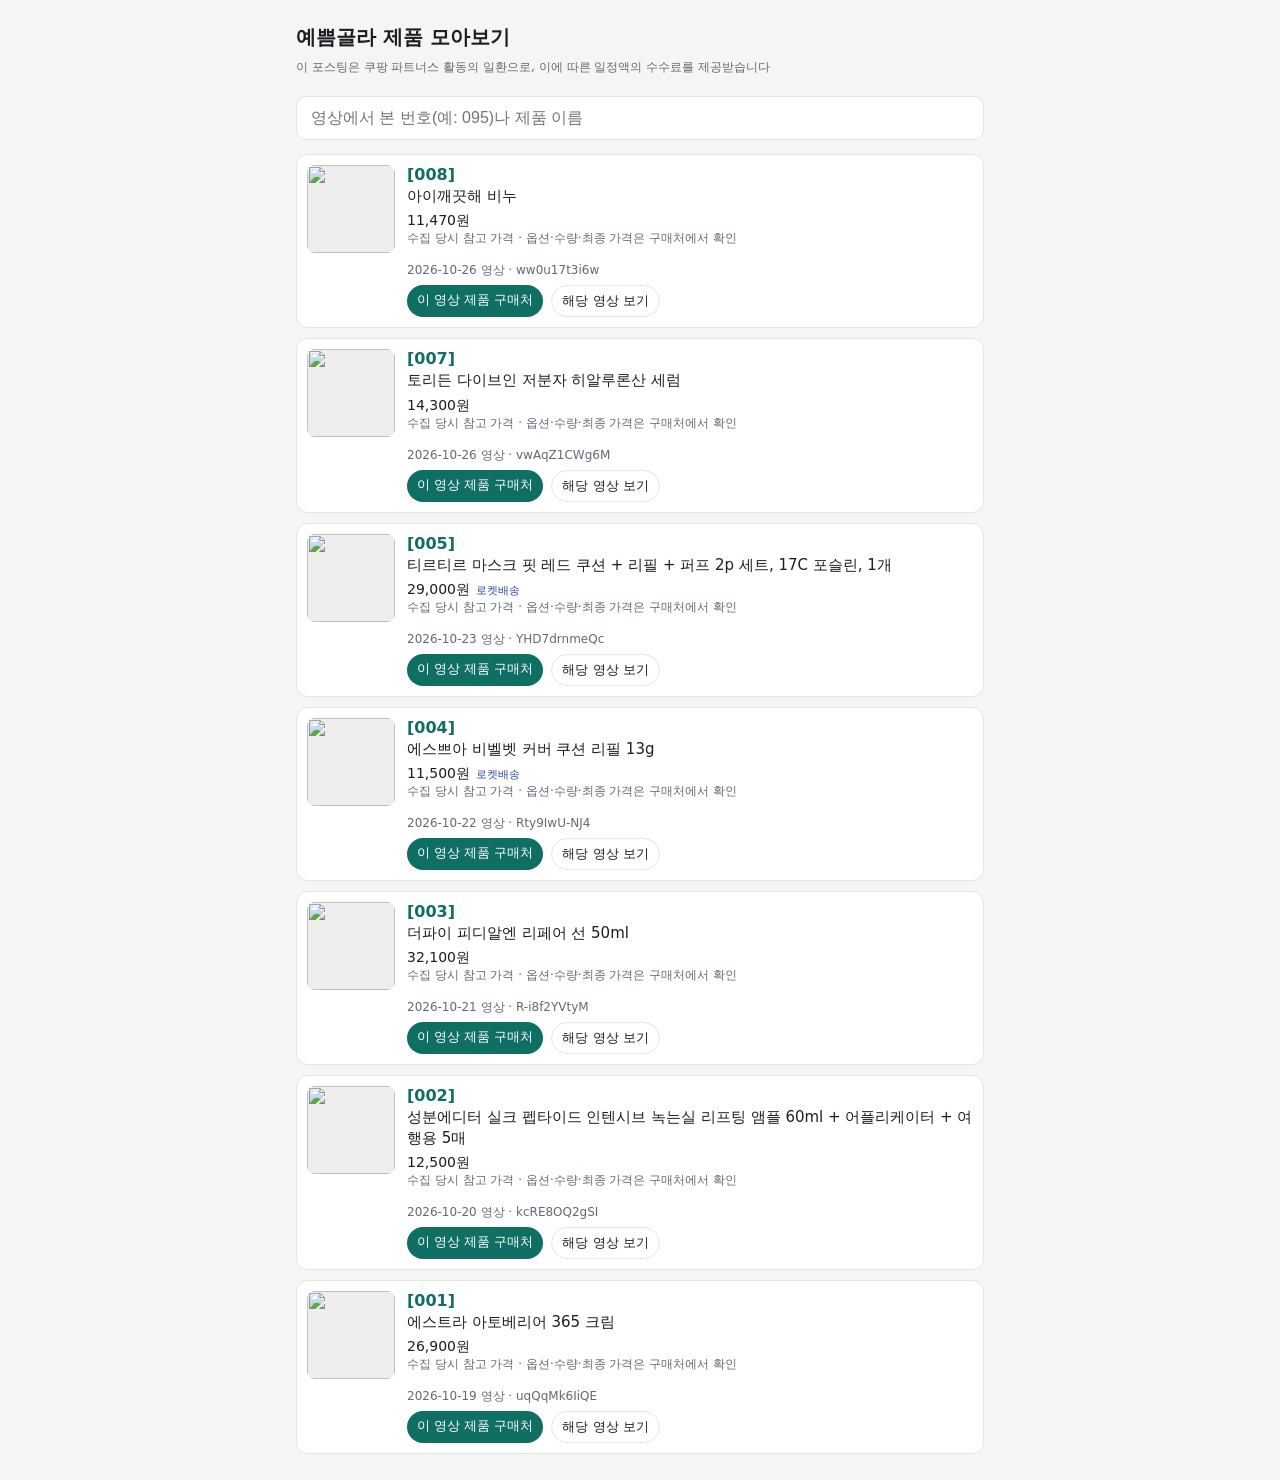
==== commit 577f959d: "제품 모아보기 갱신" ====
--- a/beauty/index.html
+++ b/beauty/index.html
@@ -9,6 +9,6 @@
 .links{display:flex;gap:8px;margin-top:6px;flex-wrap:wrap}.links a{font-size:13px;padding:6px 10px;border-radius:999px;text-decoration:none}
 .buy{background:var(--accent);color:#fff}.short{border:1px solid var(--line);color:var(--ink)}.ch{display:block;background:#fff;border:1px solid var(--line);
 border-radius:12px;padding:14px;margin-bottom:10px;color:var(--ink);text-decoration:none}.empty{color:var(--muted)}
-</style></head><body><main class="wrap"><h1>예쁨골라 제품 모아보기</h1><p class="note">이 포스팅은 쿠팡 파트너스 활동의 일환으로, 이에 따른 일정액의 수수료를 제공받습니다</p><input id="q" type="search" placeholder="영상에서 본 번호(예: 095)나 제품 이름" aria-label="번호·이름으로 찾기"><article class="item" data-key="007 7 토리든 다이브인 저분자 히알루론산 세럼"><img src="https://image3.coupangcdn.com/image/vendor_inventory/7aed/cf0bbcf649e9c7677e759d81d784f8caa15ebf649e03030dc08b00550b06.jpg" alt="" loading="lazy"><div><span class="no">[007]</span><p class="name">토리든 다이브인 저분자 히알루론산 세럼</p><span class="price">14,300원</span><p class="note">수집 당시 참고 가격 · 옵션·수량·최종 가격은 구매처에서 확인</p><div class="links"><div><span class="note">2026-10-26 영상 · vwAqZ1CWg6M</span><div class="links"><a class="buy" href="https://link.coupang.com/a/h8XSNemHuK" target="_blank" rel="nofollow sponsored noopener">이 영상 제품 구매처</a><a class="short" href="https://youtube.com/shorts/vwAqZ1CWg6M" target="_blank" rel="noopener">해당 영상 보기</a></div></div></div></div></article><article class="item" data-key="005 5 티르티르 마스크 핏 레드 쿠션 + 리필 + 퍼프 2p 세트, 17c 포슬린, 1개"><img src="https://img3c.coupangcdn.com/image/retail/images/497950694159186-9153d0c7-4e32-4827-a064-f2027ef36c32.jpg" alt="" loading="lazy"><div><span class="no">[005]</span><p class="name">티르티르 마스크 핏 레드 쿠션 + 리필 + 퍼프 2p 세트, 17C 포슬린, 1개</p><span class="price">29,000원</span><span class=rocket>로켓배송</span><p class="note">수집 당시 참고 가격 · 옵션·수량·최종 가격은 구매처에서 확인</p><div class="links"><div><span class="note">2026-10-23 영상 · YHD7drnmeQc</span><div class="links"><a class="buy" href="https://link.coupang.com/a/h4Qbt0vzHM" target="_blank" rel="nofollow sponsored noopener">이 영상 제품 구매처</a><a class="short" href="https://youtube.com/shorts/YHD7drnmeQc" target="_blank" rel="noopener">해당 영상 보기</a></div></div></div></div></article><article class="item" data-key="004 4 에스쁘아 비벨벳 커버 쿠션 리필 13g"><img src="https://img1a.coupangcdn.com/image/retail/images/2025/01/31/17/9/7829674d-c521-459e-8a57-51065026a9c6.jpg" alt="" loading="lazy"><div><span class="no">[004]</span><p class="name">에스쁘아 비벨벳 커버 쿠션 리필 13g</p><span class="price">11,500원</span><span class=rocket>로켓배송</span><p class="note">수집 당시 참고 가격 · 옵션·수량·최종 가격은 구매처에서 확인</p><div class="links"><div><span class="note">2026-10-22 영상 · Rty9IwU-NJ4</span><div class="links"><a class="buy" href="https://link.coupang.com/a/h3ngBM0O5Y" target="_blank" rel="nofollow sponsored noopener">이 영상 제품 구매처</a><a class="short" href="https://youtube.com/shorts/Rty9IwU-NJ4" target="_blank" rel="noopener">해당 영상 보기</a></div></div></div></div></article><article class="item" data-key="003 3 더파이 피디알엔 리페어 선 50ml"><img src="https://img3a.coupangcdn.com/image/vendor_inventory/4d33/4e8fe32e0a50667afe4fd91e2cf622494f695c1d58e54f329a84e0786a2d.jpg" alt="" loading="lazy"><div><span class="no">[003]</span><p class="name">더파이 피디알엔 리페어 선 50ml</p><span class="price">32,100원</span><p class="note">수집 당시 참고 가격 · 옵션·수량·최종 가격은 구매처에서 확인</p><div class="links"><div><span class="note">2026-10-21 영상 · R-i8f2YVtyM</span><div class="links"><a class="buy" href="https://link.coupang.com/a/h1JE4hss5k" target="_blank" rel="nofollow sponsored noopener">이 영상 제품 구매처</a><a class="short" href="https://youtube.com/shorts/R-i8f2YVtyM" target="_blank" rel="noopener">해당 영상 보기</a></div></div></div></div></article><article class="item" data-key="002 2 성분에디터 실크 펩타이드 인텐시브 녹는실 리프팅 앰플 60ml + 어플리케이터 + 여행용 5매"><img src="https://image7.coupangcdn.com/image/vendor_inventory/8b68/6ecbd75c03e4c15cbd93680e55dc2c31c82edcc6c1f47f223f6ab9765e2a.jpg" alt="" loading="lazy"><div><span class="no">[002]</span><p class="name">성분에디터 실크 펩타이드 인텐시브 녹는실 리프팅 앰플 60ml + 어플리케이터 + 여행용 5매</p><span class="price">12,500원</span><p class="note">수집 당시 참고 가격 · 옵션·수량·최종 가격은 구매처에서 확인</p><div class="links"><div><span class="note">2026-10-20 영상 · kcRE8OQ2gSI</span><div class="links"><a class="buy" href="https://link.coupang.com/a/hZWe7Q0KpU" target="_blank" rel="nofollow sponsored noopener">이 영상 제품 구매처</a><a class="short" href="https://youtube.com/shorts/kcRE8OQ2gSI" target="_blank" rel="noopener">해당 영상 보기</a></div></div></div></div></article><article class="item" data-key="001 1 에스트라 아토베리어 365 크림"><img src="https://img2c.coupangcdn.com/image/vendor_inventory/8222/2abf1f5fb2c41c432e0355b8df2d92a4c106ab1d17af9826382045b53b02.jpg" alt="" loading="lazy"><div><span class="no">[001]</span><p class="name">에스트라 아토베리어 365 크림</p><span class="price">26,900원</span><p class="note">수집 당시 참고 가격 · 옵션·수량·최종 가격은 구매처에서 확인</p><div class="links"><div><span class="note">2026-10-19 영상 · uqQqMk6IiQE</span><div class="links"><a class="buy" href="https://link.coupang.com/a/hYNiGQYQpM" target="_blank" rel="nofollow sponsored noopener">이 영상 제품 구매처</a><a class="short" href="https://youtube.com/shorts/uqQqMk6IiQE" target="_blank" rel="noopener">해당 영상 보기</a></div></div></div></div></article></main><script>(function(){var q=document.getElementById('q');if(!q)return;q.addEventListener('input',function(){
+</style></head><body><main class="wrap"><h1>예쁨골라 제품 모아보기</h1><p class="note">이 포스팅은 쿠팡 파트너스 활동의 일환으로, 이에 따른 일정액의 수수료를 제공받습니다</p><input id="q" type="search" placeholder="영상에서 본 번호(예: 095)나 제품 이름" aria-label="번호·이름으로 찾기"><article class="item" data-key="008 8 아이깨끗해 비누"><img src="https://img5c.coupangcdn.com/image/vendor_inventory/a050/05b967e088b4b1c43e997a8e9e6bd5fafb4dd35a29b16cd175f01e04e8ff.jpg" alt="" loading="lazy"><div><span class="no">[008]</span><p class="name">아이깨끗해 비누</p><span class="price">11,470원</span><p class="note">수집 당시 참고 가격 · 옵션·수량·최종 가격은 구매처에서 확인</p><div class="links"><div><span class="note">2026-10-26 영상 · ww0u17t3i6w</span><div class="links"><a class="buy" href="https://link.coupang.com/a/h804NWFh80" target="_blank" rel="nofollow sponsored noopener">이 영상 제품 구매처</a><a class="short" href="https://youtube.com/shorts/ww0u17t3i6w" target="_blank" rel="noopener">해당 영상 보기</a></div></div></div></div></article><article class="item" data-key="007 7 토리든 다이브인 저분자 히알루론산 세럼"><img src="https://image3.coupangcdn.com/image/vendor_inventory/7aed/cf0bbcf649e9c7677e759d81d784f8caa15ebf649e03030dc08b00550b06.jpg" alt="" loading="lazy"><div><span class="no">[007]</span><p class="name">토리든 다이브인 저분자 히알루론산 세럼</p><span class="price">14,300원</span><p class="note">수집 당시 참고 가격 · 옵션·수량·최종 가격은 구매처에서 확인</p><div class="links"><div><span class="note">2026-10-26 영상 · vwAqZ1CWg6M</span><div class="links"><a class="buy" href="https://link.coupang.com/a/h8XSNemHuK" target="_blank" rel="nofollow sponsored noopener">이 영상 제품 구매처</a><a class="short" href="https://youtube.com/shorts/vwAqZ1CWg6M" target="_blank" rel="noopener">해당 영상 보기</a></div></div></div></div></article><article class="item" data-key="005 5 티르티르 마스크 핏 레드 쿠션 + 리필 + 퍼프 2p 세트, 17c 포슬린, 1개"><img src="https://img3c.coupangcdn.com/image/retail/images/497950694159186-9153d0c7-4e32-4827-a064-f2027ef36c32.jpg" alt="" loading="lazy"><div><span class="no">[005]</span><p class="name">티르티르 마스크 핏 레드 쿠션 + 리필 + 퍼프 2p 세트, 17C 포슬린, 1개</p><span class="price">29,000원</span><span class=rocket>로켓배송</span><p class="note">수집 당시 참고 가격 · 옵션·수량·최종 가격은 구매처에서 확인</p><div class="links"><div><span class="note">2026-10-23 영상 · YHD7drnmeQc</span><div class="links"><a class="buy" href="https://link.coupang.com/a/h4Qbt0vzHM" target="_blank" rel="nofollow sponsored noopener">이 영상 제품 구매처</a><a class="short" href="https://youtube.com/shorts/YHD7drnmeQc" target="_blank" rel="noopener">해당 영상 보기</a></div></div></div></div></article><article class="item" data-key="004 4 에스쁘아 비벨벳 커버 쿠션 리필 13g"><img src="https://img1a.coupangcdn.com/image/retail/images/2025/01/31/17/9/7829674d-c521-459e-8a57-51065026a9c6.jpg" alt="" loading="lazy"><div><span class="no">[004]</span><p class="name">에스쁘아 비벨벳 커버 쿠션 리필 13g</p><span class="price">11,500원</span><span class=rocket>로켓배송</span><p class="note">수집 당시 참고 가격 · 옵션·수량·최종 가격은 구매처에서 확인</p><div class="links"><div><span class="note">2026-10-22 영상 · Rty9IwU-NJ4</span><div class="links"><a class="buy" href="https://link.coupang.com/a/h3ngBM0O5Y" target="_blank" rel="nofollow sponsored noopener">이 영상 제품 구매처</a><a class="short" href="https://youtube.com/shorts/Rty9IwU-NJ4" target="_blank" rel="noopener">해당 영상 보기</a></div></div></div></div></article><article class="item" data-key="003 3 더파이 피디알엔 리페어 선 50ml"><img src="https://img3a.coupangcdn.com/image/vendor_inventory/4d33/4e8fe32e0a50667afe4fd91e2cf622494f695c1d58e54f329a84e0786a2d.jpg" alt="" loading="lazy"><div><span class="no">[003]</span><p class="name">더파이 피디알엔 리페어 선 50ml</p><span class="price">32,100원</span><p class="note">수집 당시 참고 가격 · 옵션·수량·최종 가격은 구매처에서 확인</p><div class="links"><div><span class="note">2026-10-21 영상 · R-i8f2YVtyM</span><div class="links"><a class="buy" href="https://link.coupang.com/a/h1JE4hss5k" target="_blank" rel="nofollow sponsored noopener">이 영상 제품 구매처</a><a class="short" href="https://youtube.com/shorts/R-i8f2YVtyM" target="_blank" rel="noopener">해당 영상 보기</a></div></div></div></div></article><article class="item" data-key="002 2 성분에디터 실크 펩타이드 인텐시브 녹는실 리프팅 앰플 60ml + 어플리케이터 + 여행용 5매"><img src="https://image7.coupangcdn.com/image/vendor_inventory/8b68/6ecbd75c03e4c15cbd93680e55dc2c31c82edcc6c1f47f223f6ab9765e2a.jpg" alt="" loading="lazy"><div><span class="no">[002]</span><p class="name">성분에디터 실크 펩타이드 인텐시브 녹는실 리프팅 앰플 60ml + 어플리케이터 + 여행용 5매</p><span class="price">12,500원</span><p class="note">수집 당시 참고 가격 · 옵션·수량·최종 가격은 구매처에서 확인</p><div class="links"><div><span class="note">2026-10-20 영상 · kcRE8OQ2gSI</span><div class="links"><a class="buy" href="https://link.coupang.com/a/hZWe7Q0KpU" target="_blank" rel="nofollow sponsored noopener">이 영상 제품 구매처</a><a class="short" href="https://youtube.com/shorts/kcRE8OQ2gSI" target="_blank" rel="noopener">해당 영상 보기</a></div></div></div></div></article><article class="item" data-key="001 1 에스트라 아토베리어 365 크림"><img src="https://img2c.coupangcdn.com/image/vendor_inventory/8222/2abf1f5fb2c41c432e0355b8df2d92a4c106ab1d17af9826382045b53b02.jpg" alt="" loading="lazy"><div><span class="no">[001]</span><p class="name">에스트라 아토베리어 365 크림</p><span class="price">26,900원</span><p class="note">수집 당시 참고 가격 · 옵션·수량·최종 가격은 구매처에서 확인</p><div class="links"><div><span class="note">2026-10-19 영상 · uqQqMk6IiQE</span><div class="links"><a class="buy" href="https://link.coupang.com/a/hYNiGQYQpM" target="_blank" rel="nofollow sponsored noopener">이 영상 제품 구매처</a><a class="short" href="https://youtube.com/shorts/uqQqMk6IiQE" target="_blank" rel="noopener">해당 영상 보기</a></div></div></div></div></article></main><script>(function(){var q=document.getElementById('q');if(!q)return;q.addEventListener('input',function(){
 var v=q.value.trim().replace(/[\[\]]/g,'').toLowerCase();document.querySelectorAll('.item').forEach(function(el){
 el.style.display=!v||el.getAttribute('data-key').indexOf(v)!==-1?'':'none';});});})();</script></body></html>
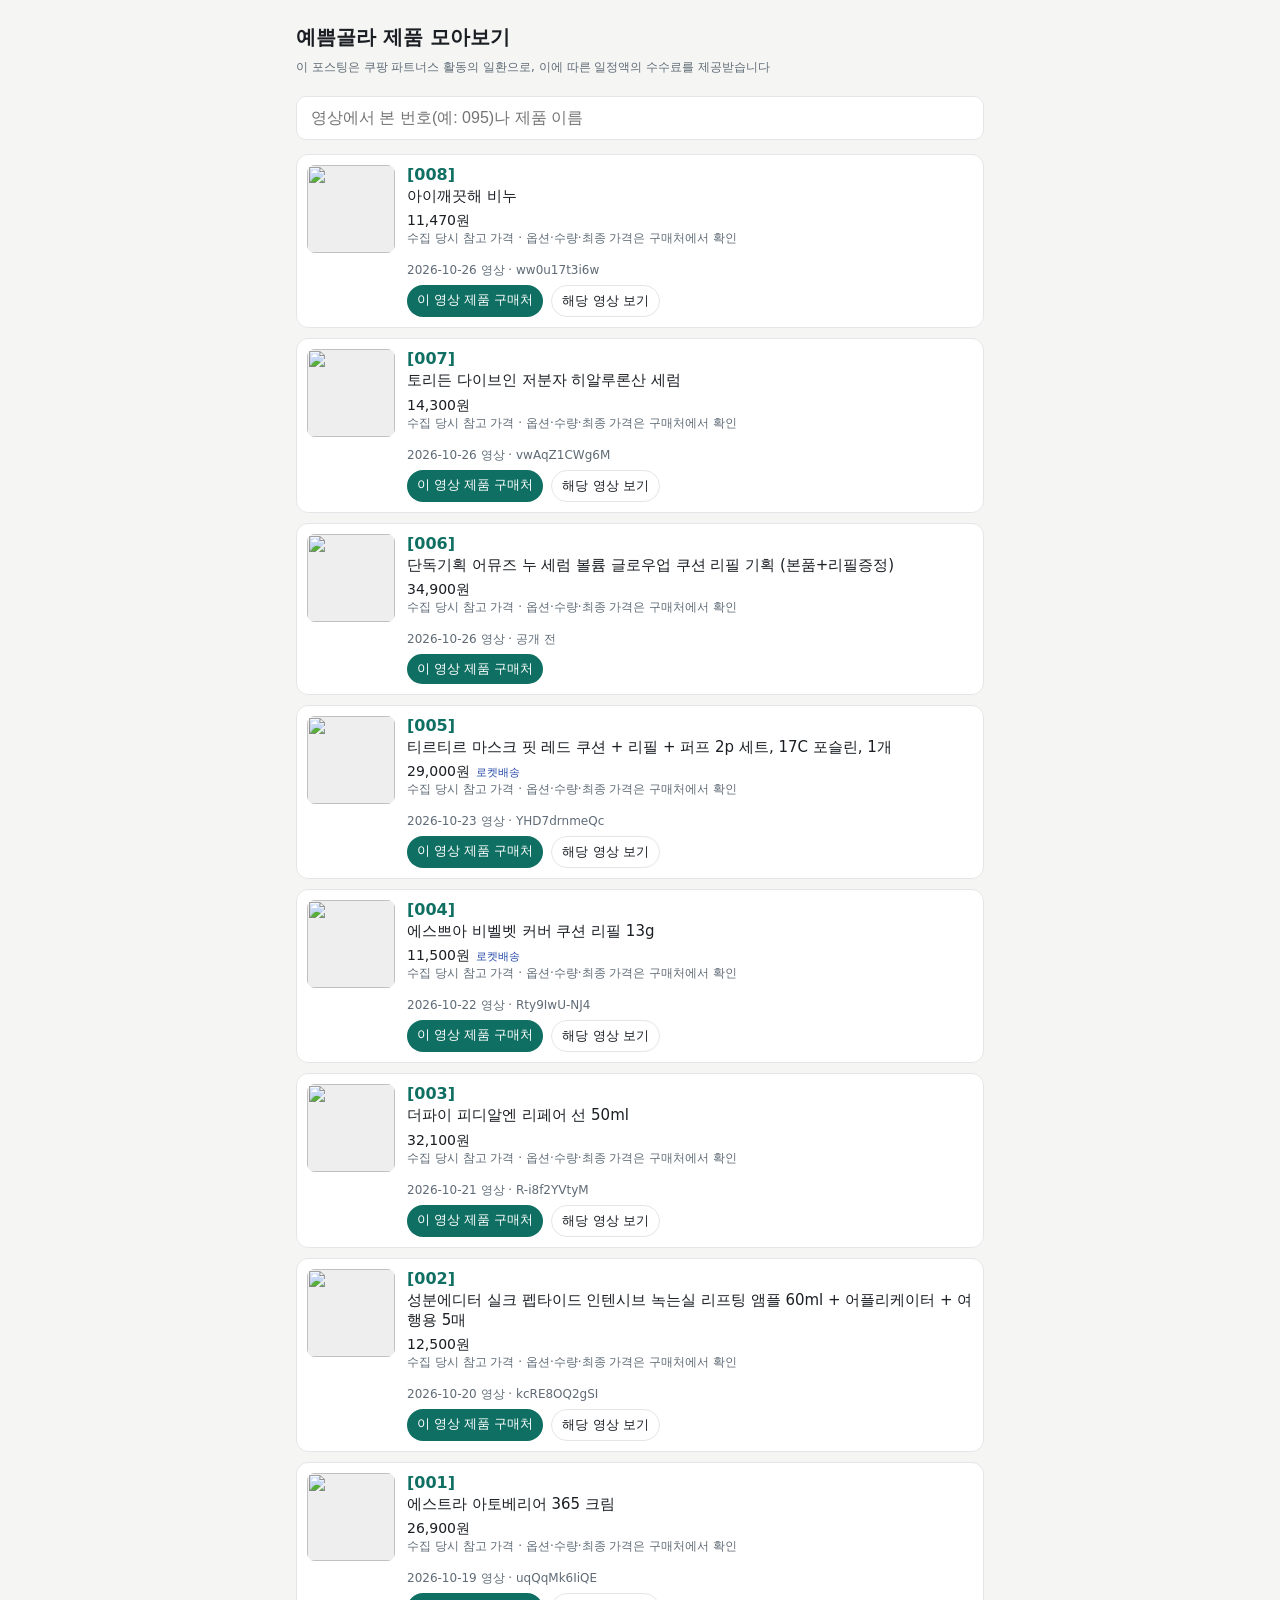
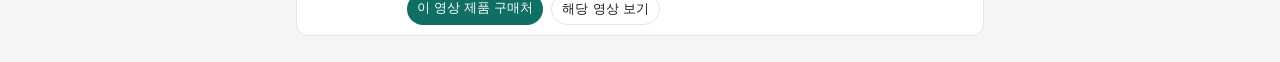
==== commit 0b35371d: "제품 모아보기 갱신" ====
--- a/beauty/index.html
+++ b/beauty/index.html
@@ -9,6 +9,6 @@
 .links{display:flex;gap:8px;margin-top:6px;flex-wrap:wrap}.links a{font-size:13px;padding:6px 10px;border-radius:999px;text-decoration:none}
 .buy{background:var(--accent);color:#fff}.short{border:1px solid var(--line);color:var(--ink)}.ch{display:block;background:#fff;border:1px solid var(--line);
 border-radius:12px;padding:14px;margin-bottom:10px;color:var(--ink);text-decoration:none}.empty{color:var(--muted)}
-</style></head><body><main class="wrap"><h1>예쁨골라 제품 모아보기</h1><p class="note">이 포스팅은 쿠팡 파트너스 활동의 일환으로, 이에 따른 일정액의 수수료를 제공받습니다</p><input id="q" type="search" placeholder="영상에서 본 번호(예: 095)나 제품 이름" aria-label="번호·이름으로 찾기"><article class="item" data-key="008 8 아이깨끗해 비누"><img src="https://img5c.coupangcdn.com/image/vendor_inventory/a050/05b967e088b4b1c43e997a8e9e6bd5fafb4dd35a29b16cd175f01e04e8ff.jpg" alt="" loading="lazy"><div><span class="no">[008]</span><p class="name">아이깨끗해 비누</p><span class="price">11,470원</span><p class="note">수집 당시 참고 가격 · 옵션·수량·최종 가격은 구매처에서 확인</p><div class="links"><div><span class="note">2026-10-26 영상 · ww0u17t3i6w</span><div class="links"><a class="buy" href="https://link.coupang.com/a/h804NWFh80" target="_blank" rel="nofollow sponsored noopener">이 영상 제품 구매처</a><a class="short" href="https://youtube.com/shorts/ww0u17t3i6w" target="_blank" rel="noopener">해당 영상 보기</a></div></div></div></div></article><article class="item" data-key="007 7 토리든 다이브인 저분자 히알루론산 세럼"><img src="https://image3.coupangcdn.com/image/vendor_inventory/7aed/cf0bbcf649e9c7677e759d81d784f8caa15ebf649e03030dc08b00550b06.jpg" alt="" loading="lazy"><div><span class="no">[007]</span><p class="name">토리든 다이브인 저분자 히알루론산 세럼</p><span class="price">14,300원</span><p class="note">수집 당시 참고 가격 · 옵션·수량·최종 가격은 구매처에서 확인</p><div class="links"><div><span class="note">2026-10-26 영상 · vwAqZ1CWg6M</span><div class="links"><a class="buy" href="https://link.coupang.com/a/h8XSNemHuK" target="_blank" rel="nofollow sponsored noopener">이 영상 제품 구매처</a><a class="short" href="https://youtube.com/shorts/vwAqZ1CWg6M" target="_blank" rel="noopener">해당 영상 보기</a></div></div></div></div></article><article class="item" data-key="005 5 티르티르 마스크 핏 레드 쿠션 + 리필 + 퍼프 2p 세트, 17c 포슬린, 1개"><img src="https://img3c.coupangcdn.com/image/retail/images/497950694159186-9153d0c7-4e32-4827-a064-f2027ef36c32.jpg" alt="" loading="lazy"><div><span class="no">[005]</span><p class="name">티르티르 마스크 핏 레드 쿠션 + 리필 + 퍼프 2p 세트, 17C 포슬린, 1개</p><span class="price">29,000원</span><span class=rocket>로켓배송</span><p class="note">수집 당시 참고 가격 · 옵션·수량·최종 가격은 구매처에서 확인</p><div class="links"><div><span class="note">2026-10-23 영상 · YHD7drnmeQc</span><div class="links"><a class="buy" href="https://link.coupang.com/a/h4Qbt0vzHM" target="_blank" rel="nofollow sponsored noopener">이 영상 제품 구매처</a><a class="short" href="https://youtube.com/shorts/YHD7drnmeQc" target="_blank" rel="noopener">해당 영상 보기</a></div></div></div></div></article><article class="item" data-key="004 4 에스쁘아 비벨벳 커버 쿠션 리필 13g"><img src="https://img1a.coupangcdn.com/image/retail/images/2025/01/31/17/9/7829674d-c521-459e-8a57-51065026a9c6.jpg" alt="" loading="lazy"><div><span class="no">[004]</span><p class="name">에스쁘아 비벨벳 커버 쿠션 리필 13g</p><span class="price">11,500원</span><span class=rocket>로켓배송</span><p class="note">수집 당시 참고 가격 · 옵션·수량·최종 가격은 구매처에서 확인</p><div class="links"><div><span class="note">2026-10-22 영상 · Rty9IwU-NJ4</span><div class="links"><a class="buy" href="https://link.coupang.com/a/h3ngBM0O5Y" target="_blank" rel="nofollow sponsored noopener">이 영상 제품 구매처</a><a class="short" href="https://youtube.com/shorts/Rty9IwU-NJ4" target="_blank" rel="noopener">해당 영상 보기</a></div></div></div></div></article><article class="item" data-key="003 3 더파이 피디알엔 리페어 선 50ml"><img src="https://img3a.coupangcdn.com/image/vendor_inventory/4d33/4e8fe32e0a50667afe4fd91e2cf622494f695c1d58e54f329a84e0786a2d.jpg" alt="" loading="lazy"><div><span class="no">[003]</span><p class="name">더파이 피디알엔 리페어 선 50ml</p><span class="price">32,100원</span><p class="note">수집 당시 참고 가격 · 옵션·수량·최종 가격은 구매처에서 확인</p><div class="links"><div><span class="note">2026-10-21 영상 · R-i8f2YVtyM</span><div class="links"><a class="buy" href="https://link.coupang.com/a/h1JE4hss5k" target="_blank" rel="nofollow sponsored noopener">이 영상 제품 구매처</a><a class="short" href="https://youtube.com/shorts/R-i8f2YVtyM" target="_blank" rel="noopener">해당 영상 보기</a></div></div></div></div></article><article class="item" data-key="002 2 성분에디터 실크 펩타이드 인텐시브 녹는실 리프팅 앰플 60ml + 어플리케이터 + 여행용 5매"><img src="https://image7.coupangcdn.com/image/vendor_inventory/8b68/6ecbd75c03e4c15cbd93680e55dc2c31c82edcc6c1f47f223f6ab9765e2a.jpg" alt="" loading="lazy"><div><span class="no">[002]</span><p class="name">성분에디터 실크 펩타이드 인텐시브 녹는실 리프팅 앰플 60ml + 어플리케이터 + 여행용 5매</p><span class="price">12,500원</span><p class="note">수집 당시 참고 가격 · 옵션·수량·최종 가격은 구매처에서 확인</p><div class="links"><div><span class="note">2026-10-20 영상 · kcRE8OQ2gSI</span><div class="links"><a class="buy" href="https://link.coupang.com/a/hZWe7Q0KpU" target="_blank" rel="nofollow sponsored noopener">이 영상 제품 구매처</a><a class="short" href="https://youtube.com/shorts/kcRE8OQ2gSI" target="_blank" rel="noopener">해당 영상 보기</a></div></div></div></div></article><article class="item" data-key="001 1 에스트라 아토베리어 365 크림"><img src="https://img2c.coupangcdn.com/image/vendor_inventory/8222/2abf1f5fb2c41c432e0355b8df2d92a4c106ab1d17af9826382045b53b02.jpg" alt="" loading="lazy"><div><span class="no">[001]</span><p class="name">에스트라 아토베리어 365 크림</p><span class="price">26,900원</span><p class="note">수집 당시 참고 가격 · 옵션·수량·최종 가격은 구매처에서 확인</p><div class="links"><div><span class="note">2026-10-19 영상 · uqQqMk6IiQE</span><div class="links"><a class="buy" href="https://link.coupang.com/a/hYNiGQYQpM" target="_blank" rel="nofollow sponsored noopener">이 영상 제품 구매처</a><a class="short" href="https://youtube.com/shorts/uqQqMk6IiQE" target="_blank" rel="noopener">해당 영상 보기</a></div></div></div></div></article></main><script>(function(){var q=document.getElementById('q');if(!q)return;q.addEventListener('input',function(){
+</style></head><body><main class="wrap"><h1>예쁨골라 제품 모아보기</h1><p class="note">이 포스팅은 쿠팡 파트너스 활동의 일환으로, 이에 따른 일정액의 수수료를 제공받습니다</p><input id="q" type="search" placeholder="영상에서 본 번호(예: 095)나 제품 이름" aria-label="번호·이름으로 찾기"><article class="item" data-key="008 8 아이깨끗해 비누"><img src="https://img5c.coupangcdn.com/image/vendor_inventory/a050/05b967e088b4b1c43e997a8e9e6bd5fafb4dd35a29b16cd175f01e04e8ff.jpg" alt="" loading="lazy"><div><span class="no">[008]</span><p class="name">아이깨끗해 비누</p><span class="price">11,470원</span><p class="note">수집 당시 참고 가격 · 옵션·수량·최종 가격은 구매처에서 확인</p><div class="links"><div><span class="note">2026-10-26 영상 · ww0u17t3i6w</span><div class="links"><a class="buy" href="https://link.coupang.com/a/h804NWFh80" target="_blank" rel="nofollow sponsored noopener">이 영상 제품 구매처</a><a class="short" href="https://youtube.com/shorts/ww0u17t3i6w" target="_blank" rel="noopener">해당 영상 보기</a></div></div></div></div></article><article class="item" data-key="007 7 토리든 다이브인 저분자 히알루론산 세럼"><img src="https://image3.coupangcdn.com/image/vendor_inventory/7aed/cf0bbcf649e9c7677e759d81d784f8caa15ebf649e03030dc08b00550b06.jpg" alt="" loading="lazy"><div><span class="no">[007]</span><p class="name">토리든 다이브인 저분자 히알루론산 세럼</p><span class="price">14,300원</span><p class="note">수집 당시 참고 가격 · 옵션·수량·최종 가격은 구매처에서 확인</p><div class="links"><div><span class="note">2026-10-26 영상 · vwAqZ1CWg6M</span><div class="links"><a class="buy" href="https://link.coupang.com/a/h8XSNemHuK" target="_blank" rel="nofollow sponsored noopener">이 영상 제품 구매처</a><a class="short" href="https://youtube.com/shorts/vwAqZ1CWg6M" target="_blank" rel="noopener">해당 영상 보기</a></div></div></div></div></article><article class="item" data-key="006 6 단독기획 어뮤즈 누 세럼 볼륨 글로우업 쿠션 리필 기획 (본품+리필증정)"><img src="https://image7.coupangcdn.com/image/vendor_inventory/81fe/3431bf1ea49520229005ab7830c44d9f591c08d3932208b7edb8225a9393.png" alt="" loading="lazy"><div><span class="no">[006]</span><p class="name">단독기획 어뮤즈 누 세럼 볼륨 글로우업 쿠션 리필 기획 (본품+리필증정)</p><span class="price">34,900원</span><p class="note">수집 당시 참고 가격 · 옵션·수량·최종 가격은 구매처에서 확인</p><div class="links"><div><span class="note">2026-10-26 영상 · 공개 전</span><div class="links"><a class="buy" href="https://link.coupang.com/a/h85piQWIX6" target="_blank" rel="nofollow sponsored noopener">이 영상 제품 구매처</a></div></div></div></div></article><article class="item" data-key="005 5 티르티르 마스크 핏 레드 쿠션 + 리필 + 퍼프 2p 세트, 17c 포슬린, 1개"><img src="https://img3c.coupangcdn.com/image/retail/images/497950694159186-9153d0c7-4e32-4827-a064-f2027ef36c32.jpg" alt="" loading="lazy"><div><span class="no">[005]</span><p class="name">티르티르 마스크 핏 레드 쿠션 + 리필 + 퍼프 2p 세트, 17C 포슬린, 1개</p><span class="price">29,000원</span><span class=rocket>로켓배송</span><p class="note">수집 당시 참고 가격 · 옵션·수량·최종 가격은 구매처에서 확인</p><div class="links"><div><span class="note">2026-10-23 영상 · YHD7drnmeQc</span><div class="links"><a class="buy" href="https://link.coupang.com/a/h4Qbt0vzHM" target="_blank" rel="nofollow sponsored noopener">이 영상 제품 구매처</a><a class="short" href="https://youtube.com/shorts/YHD7drnmeQc" target="_blank" rel="noopener">해당 영상 보기</a></div></div></div></div></article><article class="item" data-key="004 4 에스쁘아 비벨벳 커버 쿠션 리필 13g"><img src="https://img1a.coupangcdn.com/image/retail/images/2025/01/31/17/9/7829674d-c521-459e-8a57-51065026a9c6.jpg" alt="" loading="lazy"><div><span class="no">[004]</span><p class="name">에스쁘아 비벨벳 커버 쿠션 리필 13g</p><span class="price">11,500원</span><span class=rocket>로켓배송</span><p class="note">수집 당시 참고 가격 · 옵션·수량·최종 가격은 구매처에서 확인</p><div class="links"><div><span class="note">2026-10-22 영상 · Rty9IwU-NJ4</span><div class="links"><a class="buy" href="https://link.coupang.com/a/h3ngBM0O5Y" target="_blank" rel="nofollow sponsored noopener">이 영상 제품 구매처</a><a class="short" href="https://youtube.com/shorts/Rty9IwU-NJ4" target="_blank" rel="noopener">해당 영상 보기</a></div></div></div></div></article><article class="item" data-key="003 3 더파이 피디알엔 리페어 선 50ml"><img src="https://img3a.coupangcdn.com/image/vendor_inventory/4d33/4e8fe32e0a50667afe4fd91e2cf622494f695c1d58e54f329a84e0786a2d.jpg" alt="" loading="lazy"><div><span class="no">[003]</span><p class="name">더파이 피디알엔 리페어 선 50ml</p><span class="price">32,100원</span><p class="note">수집 당시 참고 가격 · 옵션·수량·최종 가격은 구매처에서 확인</p><div class="links"><div><span class="note">2026-10-21 영상 · R-i8f2YVtyM</span><div class="links"><a class="buy" href="https://link.coupang.com/a/h1JE4hss5k" target="_blank" rel="nofollow sponsored noopener">이 영상 제품 구매처</a><a class="short" href="https://youtube.com/shorts/R-i8f2YVtyM" target="_blank" rel="noopener">해당 영상 보기</a></div></div></div></div></article><article class="item" data-key="002 2 성분에디터 실크 펩타이드 인텐시브 녹는실 리프팅 앰플 60ml + 어플리케이터 + 여행용 5매"><img src="https://image7.coupangcdn.com/image/vendor_inventory/8b68/6ecbd75c03e4c15cbd93680e55dc2c31c82edcc6c1f47f223f6ab9765e2a.jpg" alt="" loading="lazy"><div><span class="no">[002]</span><p class="name">성분에디터 실크 펩타이드 인텐시브 녹는실 리프팅 앰플 60ml + 어플리케이터 + 여행용 5매</p><span class="price">12,500원</span><p class="note">수집 당시 참고 가격 · 옵션·수량·최종 가격은 구매처에서 확인</p><div class="links"><div><span class="note">2026-10-20 영상 · kcRE8OQ2gSI</span><div class="links"><a class="buy" href="https://link.coupang.com/a/hZWe7Q0KpU" target="_blank" rel="nofollow sponsored noopener">이 영상 제품 구매처</a><a class="short" href="https://youtube.com/shorts/kcRE8OQ2gSI" target="_blank" rel="noopener">해당 영상 보기</a></div></div></div></div></article><article class="item" data-key="001 1 에스트라 아토베리어 365 크림"><img src="https://img2c.coupangcdn.com/image/vendor_inventory/8222/2abf1f5fb2c41c432e0355b8df2d92a4c106ab1d17af9826382045b53b02.jpg" alt="" loading="lazy"><div><span class="no">[001]</span><p class="name">에스트라 아토베리어 365 크림</p><span class="price">26,900원</span><p class="note">수집 당시 참고 가격 · 옵션·수량·최종 가격은 구매처에서 확인</p><div class="links"><div><span class="note">2026-10-19 영상 · uqQqMk6IiQE</span><div class="links"><a class="buy" href="https://link.coupang.com/a/hYNiGQYQpM" target="_blank" rel="nofollow sponsored noopener">이 영상 제품 구매처</a><a class="short" href="https://youtube.com/shorts/uqQqMk6IiQE" target="_blank" rel="noopener">해당 영상 보기</a></div></div></div></div></article></main><script>(function(){var q=document.getElementById('q');if(!q)return;q.addEventListener('input',function(){
 var v=q.value.trim().replace(/[\[\]]/g,'').toLowerCase();document.querySelectorAll('.item').forEach(function(el){
 el.style.display=!v||el.getAttribute('data-key').indexOf(v)!==-1?'':'none';});});})();</script></body></html>
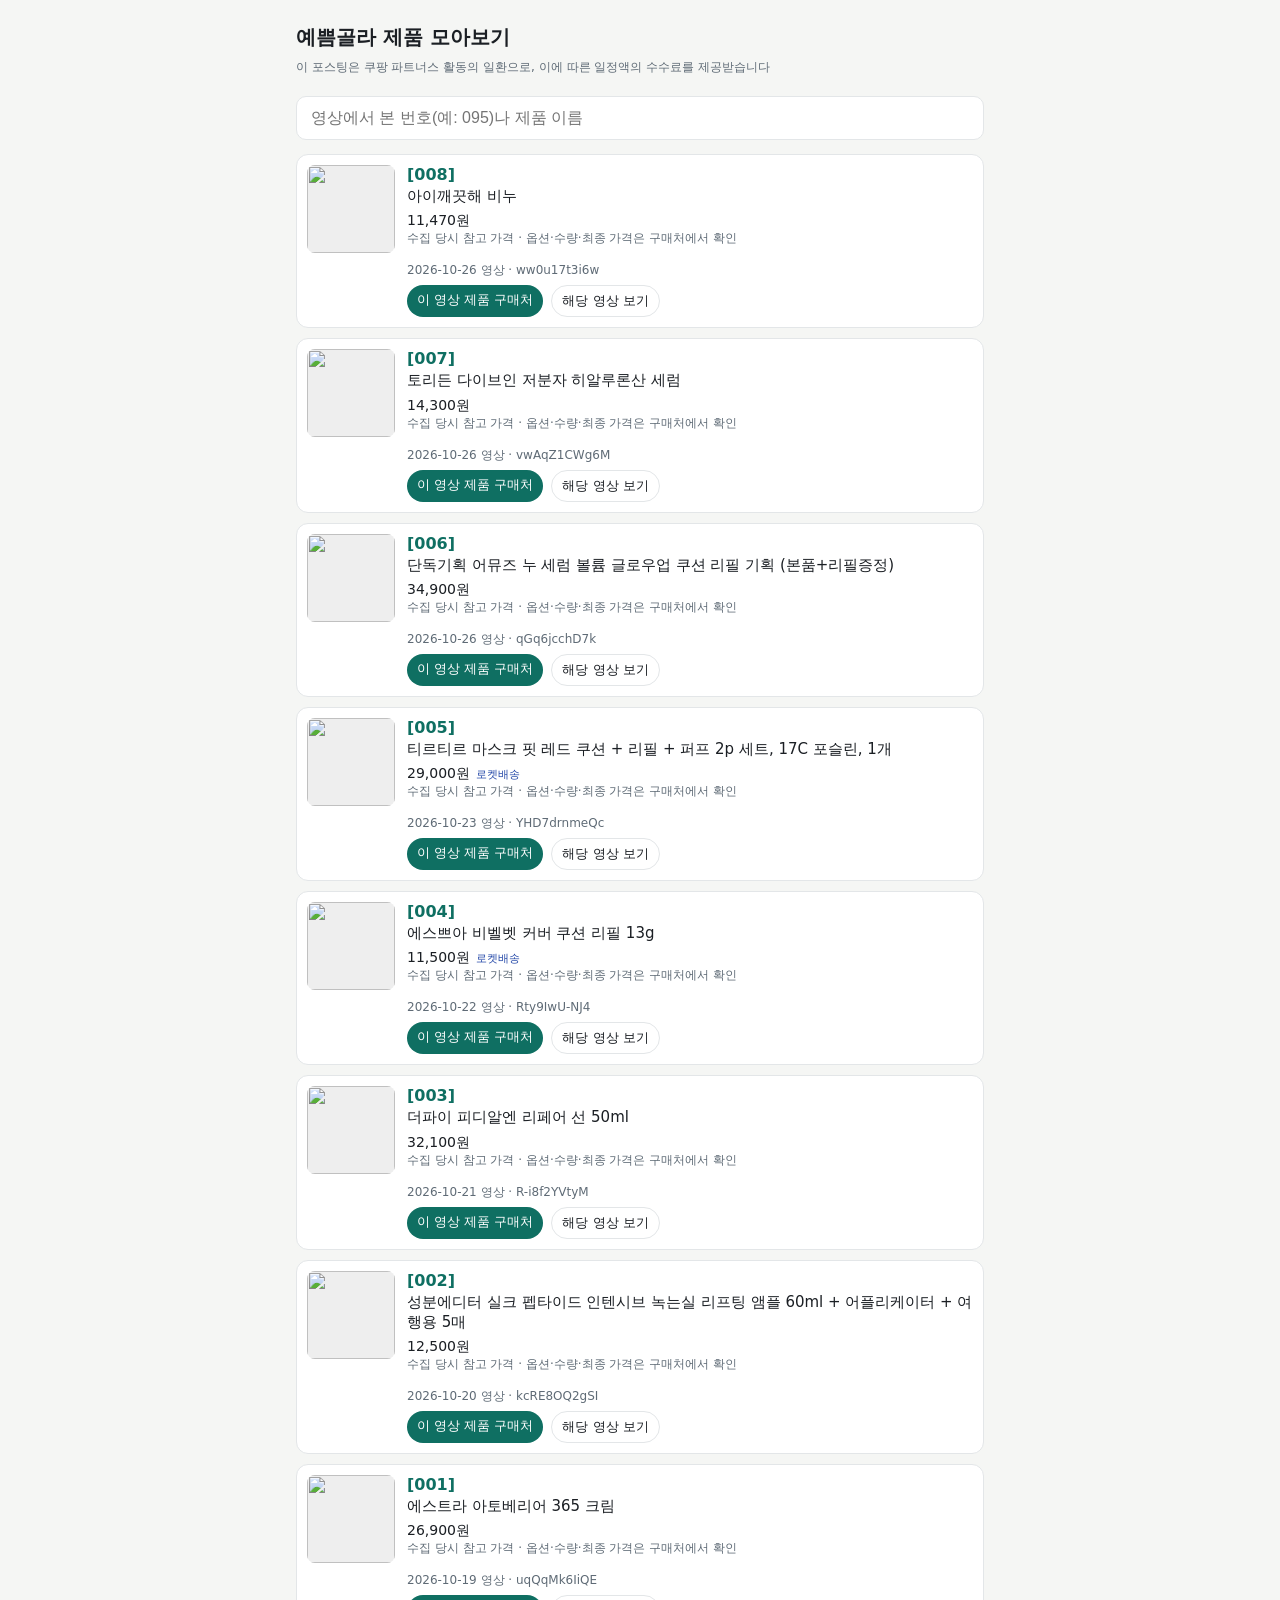
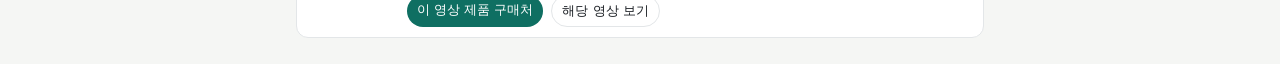
==== commit 84e40822: "제품 모아보기 갱신" ====
--- a/beauty/index.html
+++ b/beauty/index.html
@@ -9,6 +9,6 @@
 .links{display:flex;gap:8px;margin-top:6px;flex-wrap:wrap}.links a{font-size:13px;padding:6px 10px;border-radius:999px;text-decoration:none}
 .buy{background:var(--accent);color:#fff}.short{border:1px solid var(--line);color:var(--ink)}.ch{display:block;background:#fff;border:1px solid var(--line);
 border-radius:12px;padding:14px;margin-bottom:10px;color:var(--ink);text-decoration:none}.empty{color:var(--muted)}
-</style></head><body><main class="wrap"><h1>예쁨골라 제품 모아보기</h1><p class="note">이 포스팅은 쿠팡 파트너스 활동의 일환으로, 이에 따른 일정액의 수수료를 제공받습니다</p><input id="q" type="search" placeholder="영상에서 본 번호(예: 095)나 제품 이름" aria-label="번호·이름으로 찾기"><article class="item" data-key="008 8 아이깨끗해 비누"><img src="https://img5c.coupangcdn.com/image/vendor_inventory/a050/05b967e088b4b1c43e997a8e9e6bd5fafb4dd35a29b16cd175f01e04e8ff.jpg" alt="" loading="lazy"><div><span class="no">[008]</span><p class="name">아이깨끗해 비누</p><span class="price">11,470원</span><p class="note">수집 당시 참고 가격 · 옵션·수량·최종 가격은 구매처에서 확인</p><div class="links"><div><span class="note">2026-10-26 영상 · ww0u17t3i6w</span><div class="links"><a class="buy" href="https://link.coupang.com/a/h804NWFh80" target="_blank" rel="nofollow sponsored noopener">이 영상 제품 구매처</a><a class="short" href="https://youtube.com/shorts/ww0u17t3i6w" target="_blank" rel="noopener">해당 영상 보기</a></div></div></div></div></article><article class="item" data-key="007 7 토리든 다이브인 저분자 히알루론산 세럼"><img src="https://image3.coupangcdn.com/image/vendor_inventory/7aed/cf0bbcf649e9c7677e759d81d784f8caa15ebf649e03030dc08b00550b06.jpg" alt="" loading="lazy"><div><span class="no">[007]</span><p class="name">토리든 다이브인 저분자 히알루론산 세럼</p><span class="price">14,300원</span><p class="note">수집 당시 참고 가격 · 옵션·수량·최종 가격은 구매처에서 확인</p><div class="links"><div><span class="note">2026-10-26 영상 · vwAqZ1CWg6M</span><div class="links"><a class="buy" href="https://link.coupang.com/a/h8XSNemHuK" target="_blank" rel="nofollow sponsored noopener">이 영상 제품 구매처</a><a class="short" href="https://youtube.com/shorts/vwAqZ1CWg6M" target="_blank" rel="noopener">해당 영상 보기</a></div></div></div></div></article><article class="item" data-key="006 6 단독기획 어뮤즈 누 세럼 볼륨 글로우업 쿠션 리필 기획 (본품+리필증정)"><img src="https://image7.coupangcdn.com/image/vendor_inventory/81fe/3431bf1ea49520229005ab7830c44d9f591c08d3932208b7edb8225a9393.png" alt="" loading="lazy"><div><span class="no">[006]</span><p class="name">단독기획 어뮤즈 누 세럼 볼륨 글로우업 쿠션 리필 기획 (본품+리필증정)</p><span class="price">34,900원</span><p class="note">수집 당시 참고 가격 · 옵션·수량·최종 가격은 구매처에서 확인</p><div class="links"><div><span class="note">2026-10-26 영상 · 공개 전</span><div class="links"><a class="buy" href="https://link.coupang.com/a/h85piQWIX6" target="_blank" rel="nofollow sponsored noopener">이 영상 제품 구매처</a></div></div></div></div></article><article class="item" data-key="005 5 티르티르 마스크 핏 레드 쿠션 + 리필 + 퍼프 2p 세트, 17c 포슬린, 1개"><img src="https://img3c.coupangcdn.com/image/retail/images/497950694159186-9153d0c7-4e32-4827-a064-f2027ef36c32.jpg" alt="" loading="lazy"><div><span class="no">[005]</span><p class="name">티르티르 마스크 핏 레드 쿠션 + 리필 + 퍼프 2p 세트, 17C 포슬린, 1개</p><span class="price">29,000원</span><span class=rocket>로켓배송</span><p class="note">수집 당시 참고 가격 · 옵션·수량·최종 가격은 구매처에서 확인</p><div class="links"><div><span class="note">2026-10-23 영상 · YHD7drnmeQc</span><div class="links"><a class="buy" href="https://link.coupang.com/a/h4Qbt0vzHM" target="_blank" rel="nofollow sponsored noopener">이 영상 제품 구매처</a><a class="short" href="https://youtube.com/shorts/YHD7drnmeQc" target="_blank" rel="noopener">해당 영상 보기</a></div></div></div></div></article><article class="item" data-key="004 4 에스쁘아 비벨벳 커버 쿠션 리필 13g"><img src="https://img1a.coupangcdn.com/image/retail/images/2025/01/31/17/9/7829674d-c521-459e-8a57-51065026a9c6.jpg" alt="" loading="lazy"><div><span class="no">[004]</span><p class="name">에스쁘아 비벨벳 커버 쿠션 리필 13g</p><span class="price">11,500원</span><span class=rocket>로켓배송</span><p class="note">수집 당시 참고 가격 · 옵션·수량·최종 가격은 구매처에서 확인</p><div class="links"><div><span class="note">2026-10-22 영상 · Rty9IwU-NJ4</span><div class="links"><a class="buy" href="https://link.coupang.com/a/h3ngBM0O5Y" target="_blank" rel="nofollow sponsored noopener">이 영상 제품 구매처</a><a class="short" href="https://youtube.com/shorts/Rty9IwU-NJ4" target="_blank" rel="noopener">해당 영상 보기</a></div></div></div></div></article><article class="item" data-key="003 3 더파이 피디알엔 리페어 선 50ml"><img src="https://img3a.coupangcdn.com/image/vendor_inventory/4d33/4e8fe32e0a50667afe4fd91e2cf622494f695c1d58e54f329a84e0786a2d.jpg" alt="" loading="lazy"><div><span class="no">[003]</span><p class="name">더파이 피디알엔 리페어 선 50ml</p><span class="price">32,100원</span><p class="note">수집 당시 참고 가격 · 옵션·수량·최종 가격은 구매처에서 확인</p><div class="links"><div><span class="note">2026-10-21 영상 · R-i8f2YVtyM</span><div class="links"><a class="buy" href="https://link.coupang.com/a/h1JE4hss5k" target="_blank" rel="nofollow sponsored noopener">이 영상 제품 구매처</a><a class="short" href="https://youtube.com/shorts/R-i8f2YVtyM" target="_blank" rel="noopener">해당 영상 보기</a></div></div></div></div></article><article class="item" data-key="002 2 성분에디터 실크 펩타이드 인텐시브 녹는실 리프팅 앰플 60ml + 어플리케이터 + 여행용 5매"><img src="https://image7.coupangcdn.com/image/vendor_inventory/8b68/6ecbd75c03e4c15cbd93680e55dc2c31c82edcc6c1f47f223f6ab9765e2a.jpg" alt="" loading="lazy"><div><span class="no">[002]</span><p class="name">성분에디터 실크 펩타이드 인텐시브 녹는실 리프팅 앰플 60ml + 어플리케이터 + 여행용 5매</p><span class="price">12,500원</span><p class="note">수집 당시 참고 가격 · 옵션·수량·최종 가격은 구매처에서 확인</p><div class="links"><div><span class="note">2026-10-20 영상 · kcRE8OQ2gSI</span><div class="links"><a class="buy" href="https://link.coupang.com/a/hZWe7Q0KpU" target="_blank" rel="nofollow sponsored noopener">이 영상 제품 구매처</a><a class="short" href="https://youtube.com/shorts/kcRE8OQ2gSI" target="_blank" rel="noopener">해당 영상 보기</a></div></div></div></div></article><article class="item" data-key="001 1 에스트라 아토베리어 365 크림"><img src="https://img2c.coupangcdn.com/image/vendor_inventory/8222/2abf1f5fb2c41c432e0355b8df2d92a4c106ab1d17af9826382045b53b02.jpg" alt="" loading="lazy"><div><span class="no">[001]</span><p class="name">에스트라 아토베리어 365 크림</p><span class="price">26,900원</span><p class="note">수집 당시 참고 가격 · 옵션·수량·최종 가격은 구매처에서 확인</p><div class="links"><div><span class="note">2026-10-19 영상 · uqQqMk6IiQE</span><div class="links"><a class="buy" href="https://link.coupang.com/a/hYNiGQYQpM" target="_blank" rel="nofollow sponsored noopener">이 영상 제품 구매처</a><a class="short" href="https://youtube.com/shorts/uqQqMk6IiQE" target="_blank" rel="noopener">해당 영상 보기</a></div></div></div></div></article></main><script>(function(){var q=document.getElementById('q');if(!q)return;q.addEventListener('input',function(){
+</style></head><body><main class="wrap"><h1>예쁨골라 제품 모아보기</h1><p class="note">이 포스팅은 쿠팡 파트너스 활동의 일환으로, 이에 따른 일정액의 수수료를 제공받습니다</p><input id="q" type="search" placeholder="영상에서 본 번호(예: 095)나 제품 이름" aria-label="번호·이름으로 찾기"><article class="item" data-key="008 8 아이깨끗해 비누"><img src="https://img5c.coupangcdn.com/image/vendor_inventory/a050/05b967e088b4b1c43e997a8e9e6bd5fafb4dd35a29b16cd175f01e04e8ff.jpg" alt="" loading="lazy"><div><span class="no">[008]</span><p class="name">아이깨끗해 비누</p><span class="price">11,470원</span><p class="note">수집 당시 참고 가격 · 옵션·수량·최종 가격은 구매처에서 확인</p><div class="links"><div><span class="note">2026-10-26 영상 · ww0u17t3i6w</span><div class="links"><a class="buy" href="https://link.coupang.com/a/h804NWFh80" target="_blank" rel="nofollow sponsored noopener">이 영상 제품 구매처</a><a class="short" href="https://youtube.com/shorts/ww0u17t3i6w" target="_blank" rel="noopener">해당 영상 보기</a></div></div></div></div></article><article class="item" data-key="007 7 토리든 다이브인 저분자 히알루론산 세럼"><img src="https://image3.coupangcdn.com/image/vendor_inventory/7aed/cf0bbcf649e9c7677e759d81d784f8caa15ebf649e03030dc08b00550b06.jpg" alt="" loading="lazy"><div><span class="no">[007]</span><p class="name">토리든 다이브인 저분자 히알루론산 세럼</p><span class="price">14,300원</span><p class="note">수집 당시 참고 가격 · 옵션·수량·최종 가격은 구매처에서 확인</p><div class="links"><div><span class="note">2026-10-26 영상 · vwAqZ1CWg6M</span><div class="links"><a class="buy" href="https://link.coupang.com/a/h8XSNemHuK" target="_blank" rel="nofollow sponsored noopener">이 영상 제품 구매처</a><a class="short" href="https://youtube.com/shorts/vwAqZ1CWg6M" target="_blank" rel="noopener">해당 영상 보기</a></div></div></div></div></article><article class="item" data-key="006 6 단독기획 어뮤즈 누 세럼 볼륨 글로우업 쿠션 리필 기획 (본품+리필증정)"><img src="https://image7.coupangcdn.com/image/vendor_inventory/81fe/3431bf1ea49520229005ab7830c44d9f591c08d3932208b7edb8225a9393.png" alt="" loading="lazy"><div><span class="no">[006]</span><p class="name">단독기획 어뮤즈 누 세럼 볼륨 글로우업 쿠션 리필 기획 (본품+리필증정)</p><span class="price">34,900원</span><p class="note">수집 당시 참고 가격 · 옵션·수량·최종 가격은 구매처에서 확인</p><div class="links"><div><span class="note">2026-10-26 영상 · qGq6jcchD7k</span><div class="links"><a class="buy" href="https://link.coupang.com/a/h85piQWIX6" target="_blank" rel="nofollow sponsored noopener">이 영상 제품 구매처</a><a class="short" href="https://youtube.com/shorts/qGq6jcchD7k" target="_blank" rel="noopener">해당 영상 보기</a></div></div></div></div></article><article class="item" data-key="005 5 티르티르 마스크 핏 레드 쿠션 + 리필 + 퍼프 2p 세트, 17c 포슬린, 1개"><img src="https://img3c.coupangcdn.com/image/retail/images/497950694159186-9153d0c7-4e32-4827-a064-f2027ef36c32.jpg" alt="" loading="lazy"><div><span class="no">[005]</span><p class="name">티르티르 마스크 핏 레드 쿠션 + 리필 + 퍼프 2p 세트, 17C 포슬린, 1개</p><span class="price">29,000원</span><span class=rocket>로켓배송</span><p class="note">수집 당시 참고 가격 · 옵션·수량·최종 가격은 구매처에서 확인</p><div class="links"><div><span class="note">2026-10-23 영상 · YHD7drnmeQc</span><div class="links"><a class="buy" href="https://link.coupang.com/a/h4Qbt0vzHM" target="_blank" rel="nofollow sponsored noopener">이 영상 제품 구매처</a><a class="short" href="https://youtube.com/shorts/YHD7drnmeQc" target="_blank" rel="noopener">해당 영상 보기</a></div></div></div></div></article><article class="item" data-key="004 4 에스쁘아 비벨벳 커버 쿠션 리필 13g"><img src="https://img1a.coupangcdn.com/image/retail/images/2025/01/31/17/9/7829674d-c521-459e-8a57-51065026a9c6.jpg" alt="" loading="lazy"><div><span class="no">[004]</span><p class="name">에스쁘아 비벨벳 커버 쿠션 리필 13g</p><span class="price">11,500원</span><span class=rocket>로켓배송</span><p class="note">수집 당시 참고 가격 · 옵션·수량·최종 가격은 구매처에서 확인</p><div class="links"><div><span class="note">2026-10-22 영상 · Rty9IwU-NJ4</span><div class="links"><a class="buy" href="https://link.coupang.com/a/h3ngBM0O5Y" target="_blank" rel="nofollow sponsored noopener">이 영상 제품 구매처</a><a class="short" href="https://youtube.com/shorts/Rty9IwU-NJ4" target="_blank" rel="noopener">해당 영상 보기</a></div></div></div></div></article><article class="item" data-key="003 3 더파이 피디알엔 리페어 선 50ml"><img src="https://img3a.coupangcdn.com/image/vendor_inventory/4d33/4e8fe32e0a50667afe4fd91e2cf622494f695c1d58e54f329a84e0786a2d.jpg" alt="" loading="lazy"><div><span class="no">[003]</span><p class="name">더파이 피디알엔 리페어 선 50ml</p><span class="price">32,100원</span><p class="note">수집 당시 참고 가격 · 옵션·수량·최종 가격은 구매처에서 확인</p><div class="links"><div><span class="note">2026-10-21 영상 · R-i8f2YVtyM</span><div class="links"><a class="buy" href="https://link.coupang.com/a/h1JE4hss5k" target="_blank" rel="nofollow sponsored noopener">이 영상 제품 구매처</a><a class="short" href="https://youtube.com/shorts/R-i8f2YVtyM" target="_blank" rel="noopener">해당 영상 보기</a></div></div></div></div></article><article class="item" data-key="002 2 성분에디터 실크 펩타이드 인텐시브 녹는실 리프팅 앰플 60ml + 어플리케이터 + 여행용 5매"><img src="https://image7.coupangcdn.com/image/vendor_inventory/8b68/6ecbd75c03e4c15cbd93680e55dc2c31c82edcc6c1f47f223f6ab9765e2a.jpg" alt="" loading="lazy"><div><span class="no">[002]</span><p class="name">성분에디터 실크 펩타이드 인텐시브 녹는실 리프팅 앰플 60ml + 어플리케이터 + 여행용 5매</p><span class="price">12,500원</span><p class="note">수집 당시 참고 가격 · 옵션·수량·최종 가격은 구매처에서 확인</p><div class="links"><div><span class="note">2026-10-20 영상 · kcRE8OQ2gSI</span><div class="links"><a class="buy" href="https://link.coupang.com/a/hZWe7Q0KpU" target="_blank" rel="nofollow sponsored noopener">이 영상 제품 구매처</a><a class="short" href="https://youtube.com/shorts/kcRE8OQ2gSI" target="_blank" rel="noopener">해당 영상 보기</a></div></div></div></div></article><article class="item" data-key="001 1 에스트라 아토베리어 365 크림"><img src="https://img2c.coupangcdn.com/image/vendor_inventory/8222/2abf1f5fb2c41c432e0355b8df2d92a4c106ab1d17af9826382045b53b02.jpg" alt="" loading="lazy"><div><span class="no">[001]</span><p class="name">에스트라 아토베리어 365 크림</p><span class="price">26,900원</span><p class="note">수집 당시 참고 가격 · 옵션·수량·최종 가격은 구매처에서 확인</p><div class="links"><div><span class="note">2026-10-19 영상 · uqQqMk6IiQE</span><div class="links"><a class="buy" href="https://link.coupang.com/a/hYNiGQYQpM" target="_blank" rel="nofollow sponsored noopener">이 영상 제품 구매처</a><a class="short" href="https://youtube.com/shorts/uqQqMk6IiQE" target="_blank" rel="noopener">해당 영상 보기</a></div></div></div></div></article></main><script>(function(){var q=document.getElementById('q');if(!q)return;q.addEventListener('input',function(){
 var v=q.value.trim().replace(/[\[\]]/g,'').toLowerCase();document.querySelectorAll('.item').forEach(function(el){
 el.style.display=!v||el.getAttribute('data-key').indexOf(v)!==-1?'':'none';});});})();</script></body></html>
